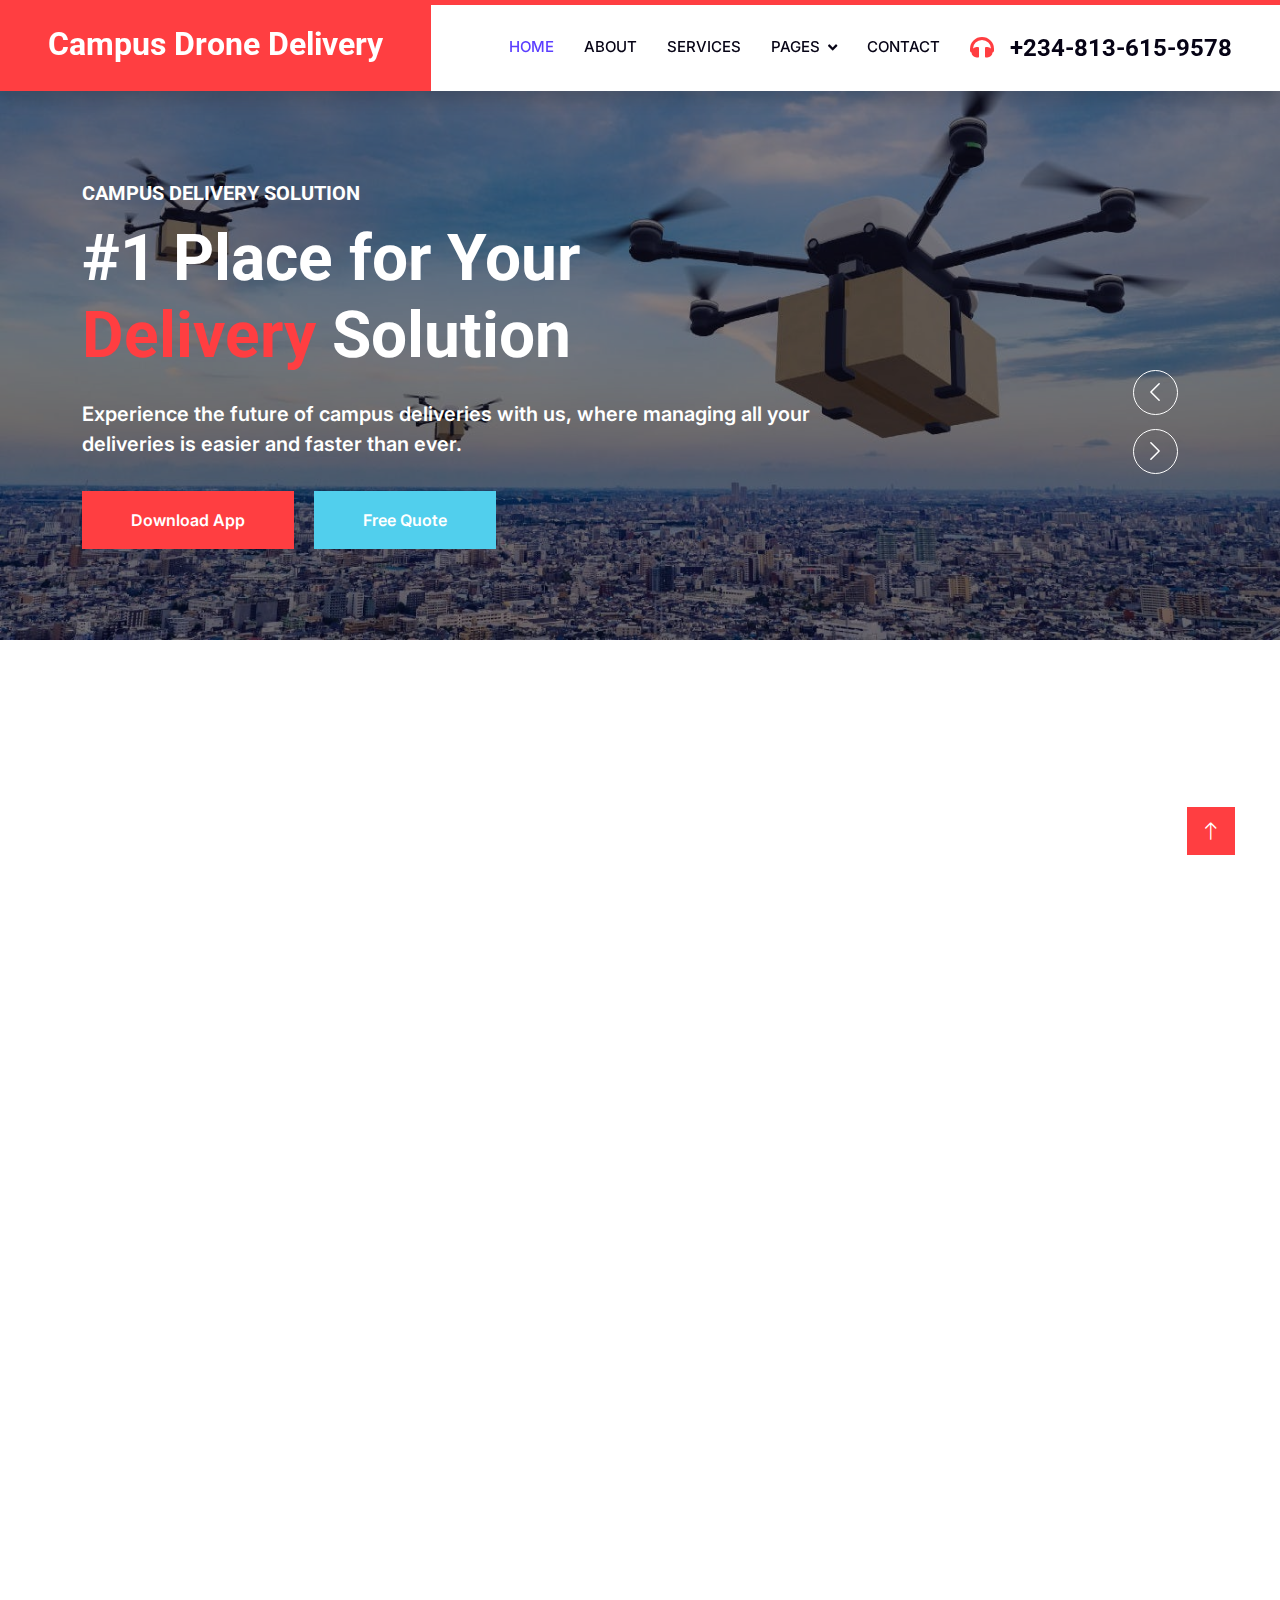
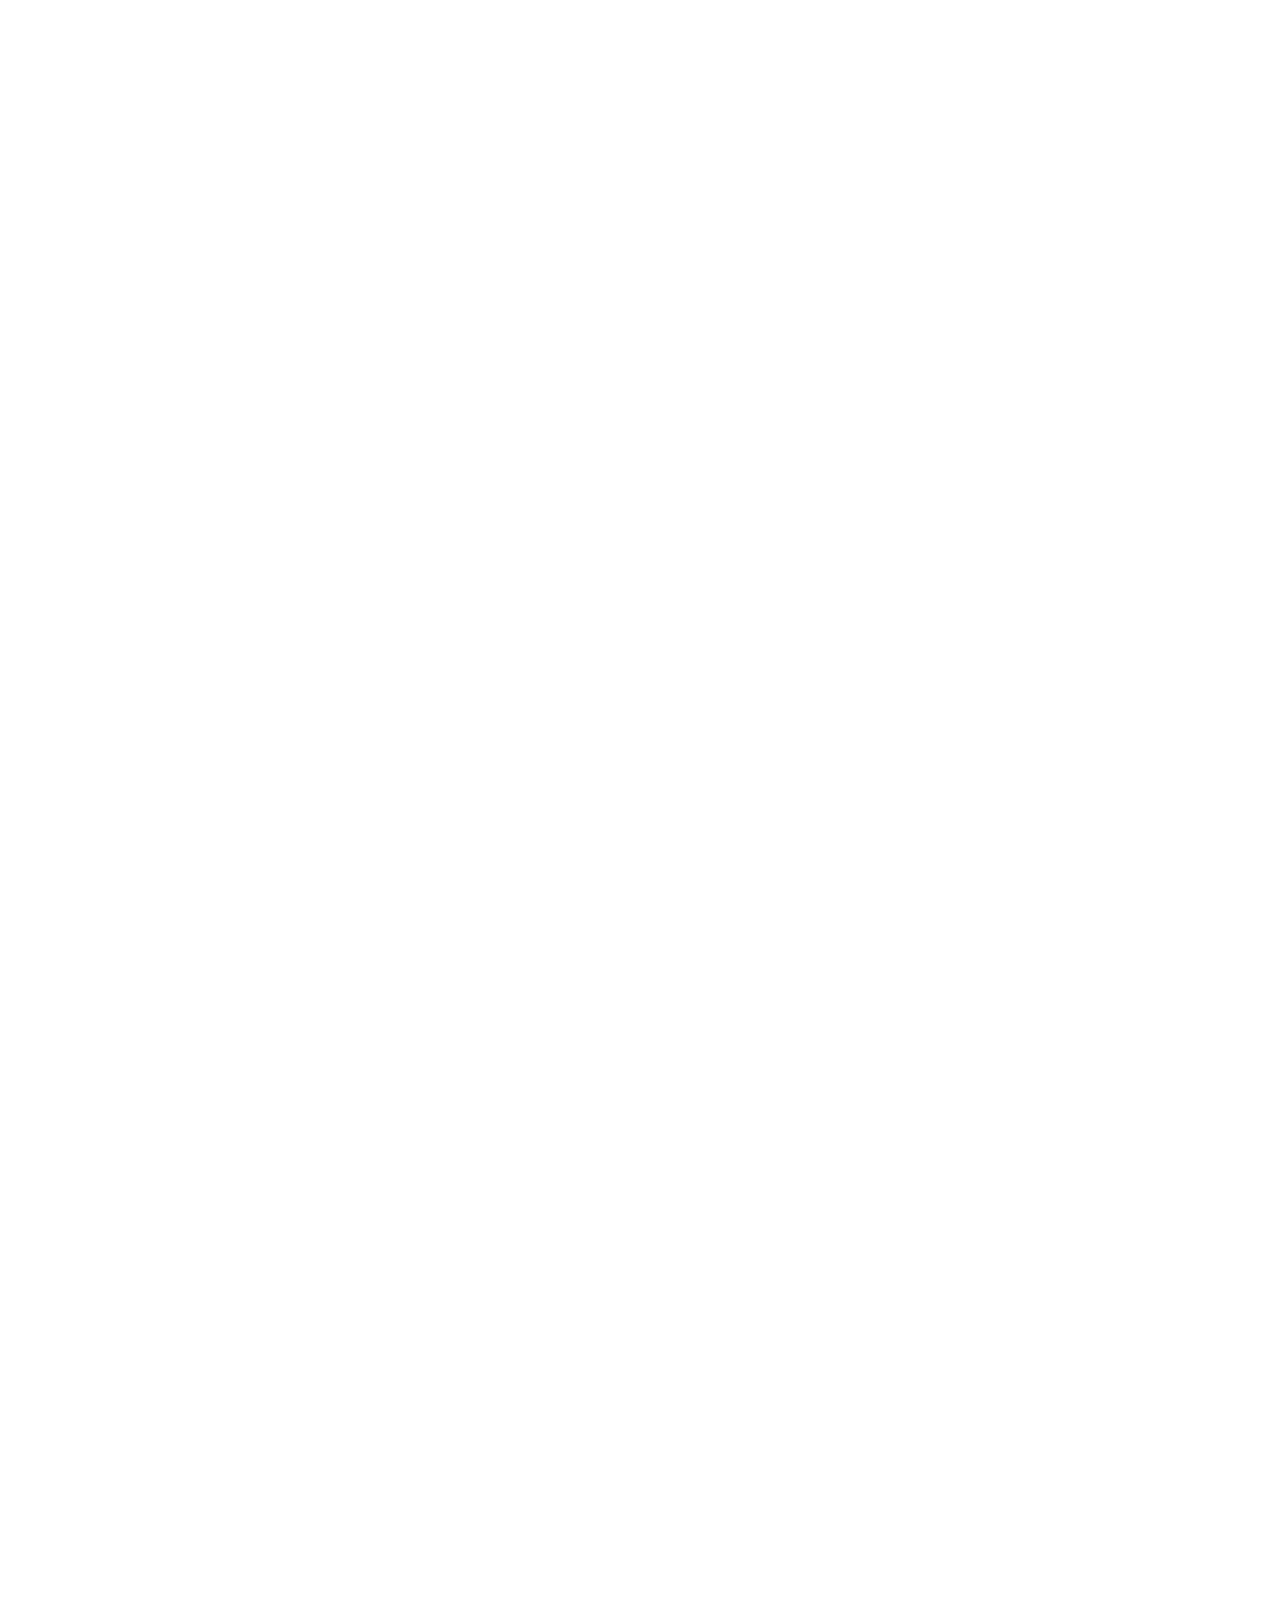
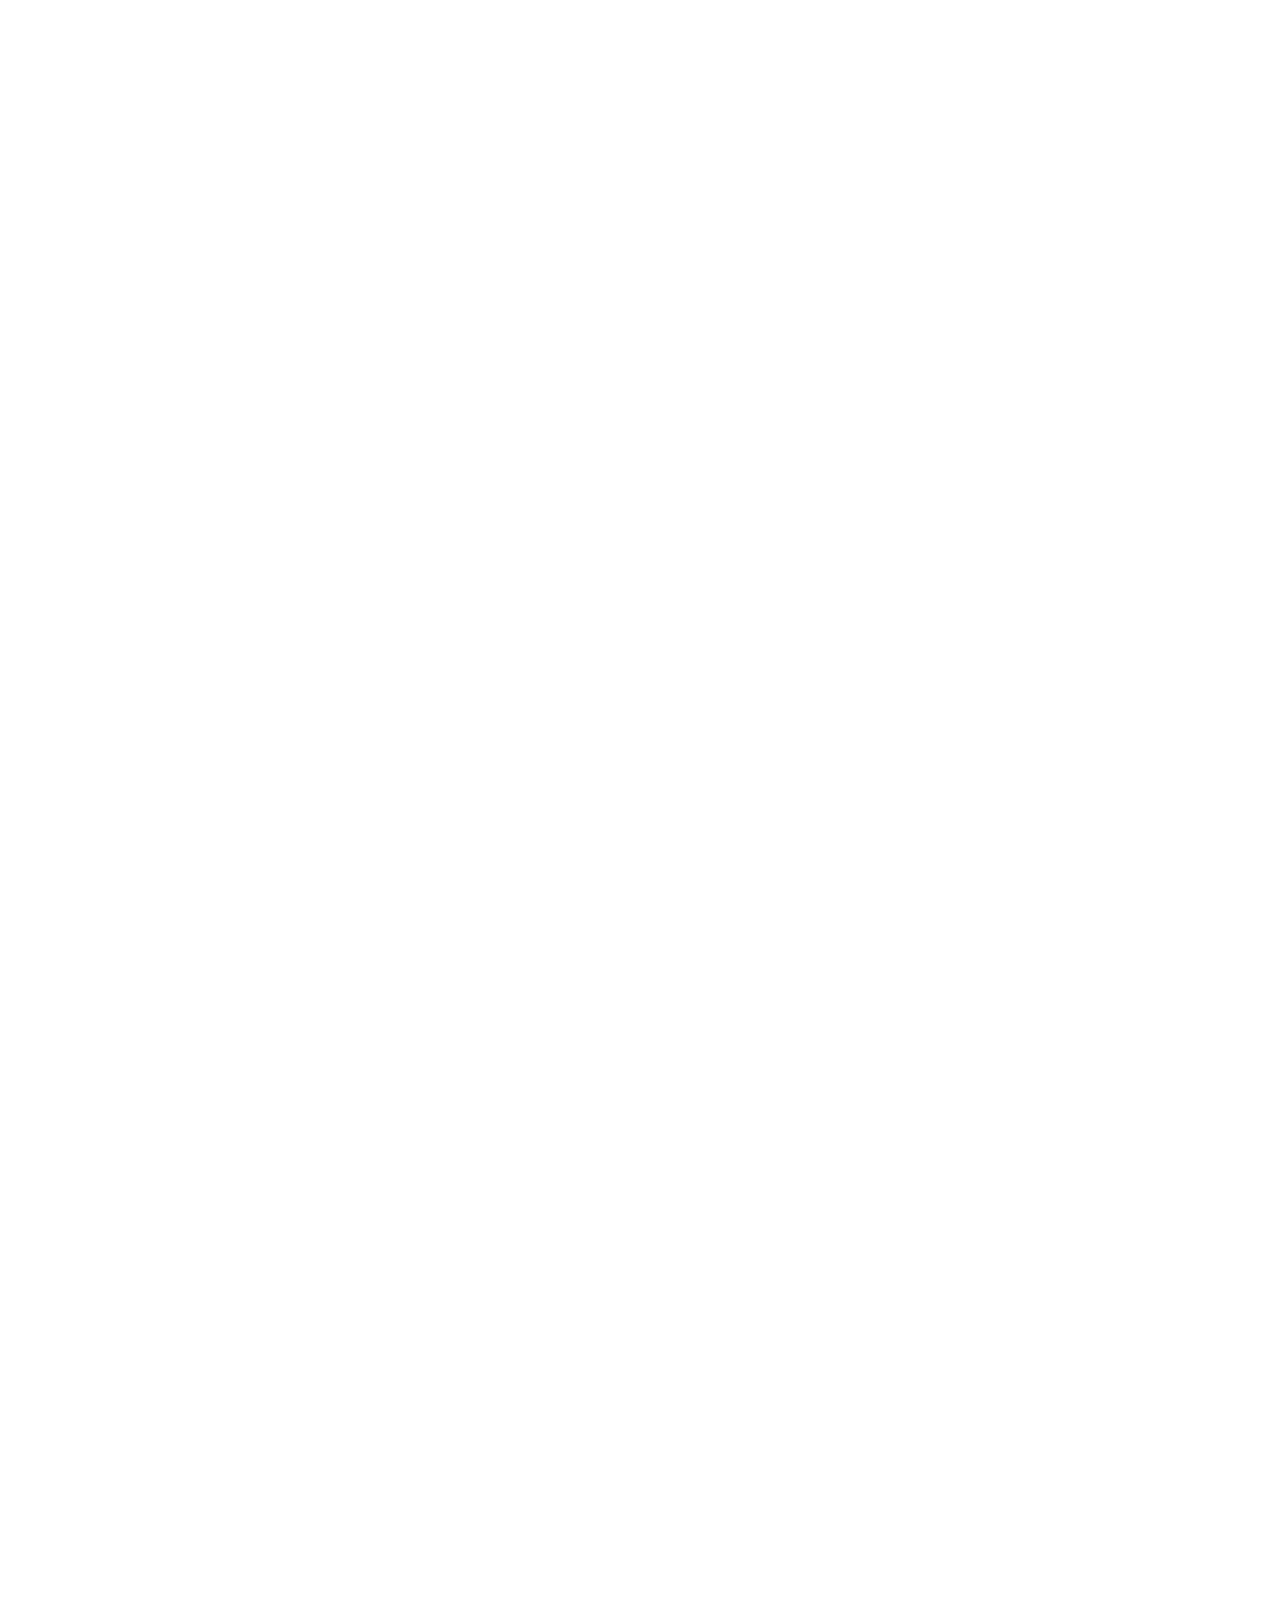
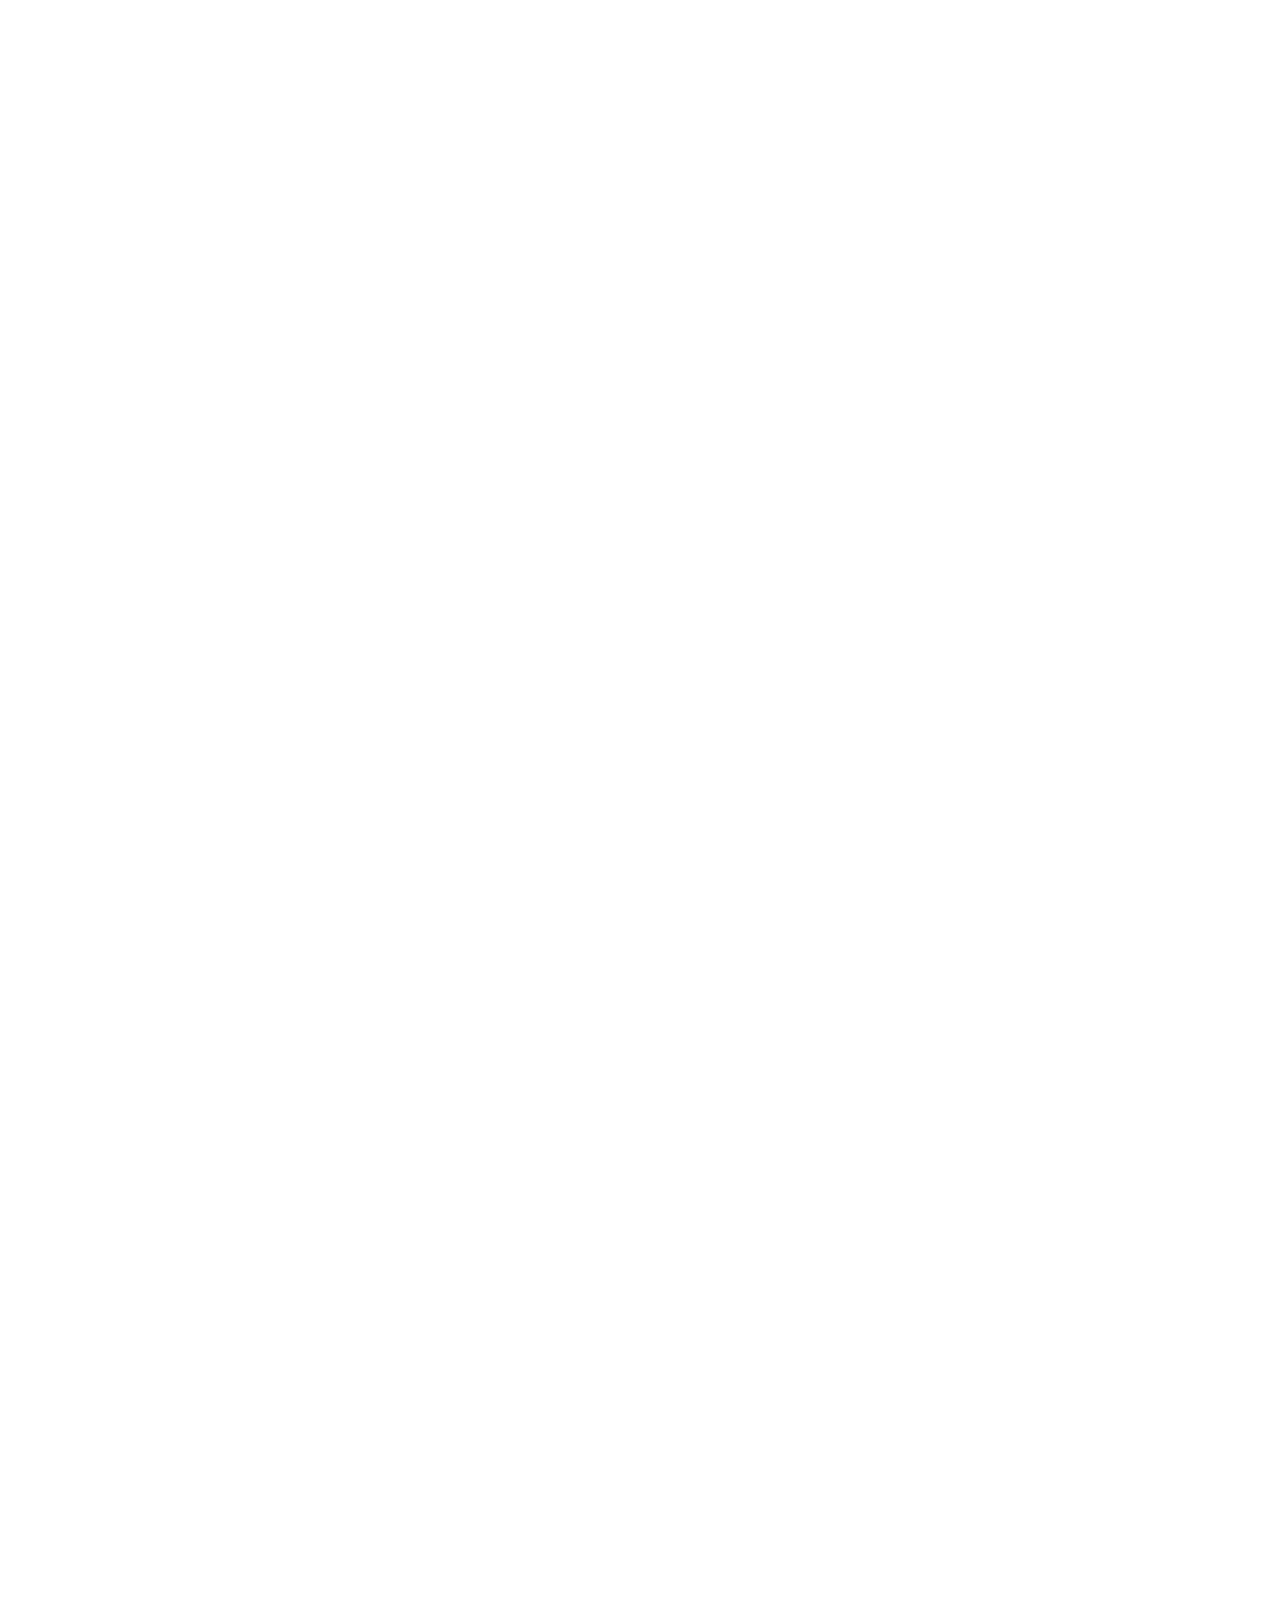
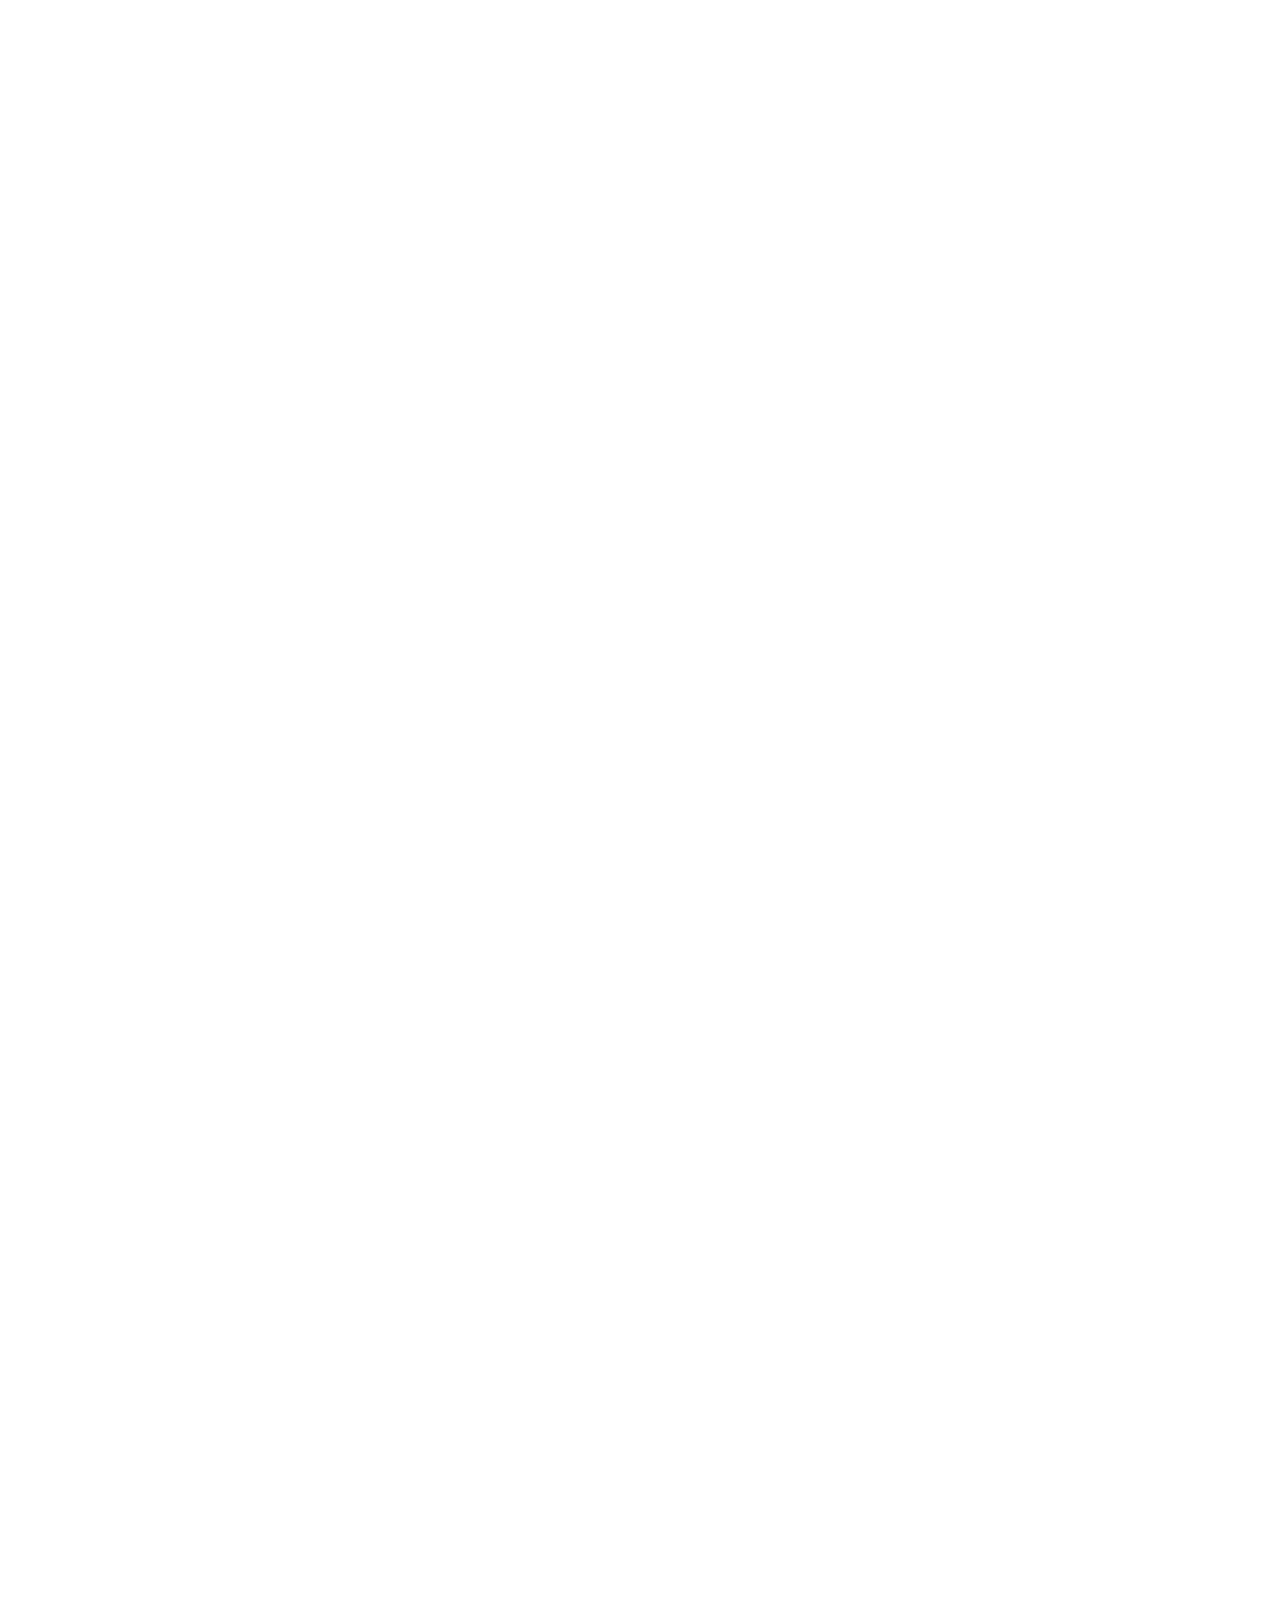
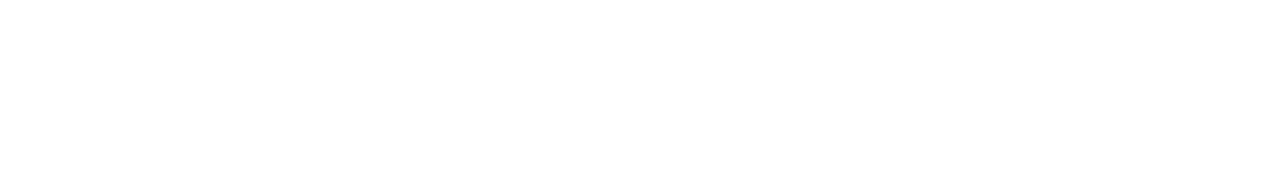
==== index.html @ 539171dc "project" ====
<!DOCTYPE html>
<html lang="en">

<head>
    <meta charset="utf-8">
    <title>DRONE DELIVERY</title>
    <meta content="width=device-width, initial-scale=1.0" name="viewport">
    <meta content="" name="keywords">
    <meta content="" name="description">

    <!-- Favicon -->
    <link href="img/Drone delivery pic.jpg" rel="icon">

    <!-- Google Web Fonts -->
    <link rel="preconnect" href="https://fonts.googleapis.com">
    <link rel="preconnect" href="https://fonts.gstatic.com" crossorigin>
    <link href="https://fonts.googleapis.com/css2?family=Inter:wght@400;600&family=Roboto:wght@500;700&display=swap" rel="stylesheet">

    <!-- Icon Font Stylesheet -->
    <link href="https://cdnjs.cloudflare.com/ajax/libs/font-awesome/5.10.0/css/all.min.css" rel="stylesheet">
    <link href="https://cdn.jsdelivr.net/npm/bootstrap-icons@1.4.1/font/bootstrap-icons.css" rel="stylesheet">
    <link rel="stylesheet" type="text/css" href="./icofont0/icofont/icofont.min.css">


    <!-- Libraries Stylesheet -->
    <link href="lib/animate/animate.min.css" rel="stylesheet">
    <link href="lib/owlcarousel/assets/owl.carousel.min.css" rel="stylesheet">

    <!-- Customized Bootstrap Stylesheet -->
    <link href="css/bootstrap.min.css" rel="stylesheet">

    <!-- Template Stylesheet -->
    <link href="css/style.css" rel="stylesheet">
</head>

<body>
    <!-- Spinner Start -->
    <div id="spinner" class="show bg-white position-fixed translate-middle w-100 vh-100 top-50 start-50 d-flex align-items-center justify-content-center">
        <div class="spinner-grow text-primary" style="width: 3rem; height: 3rem;" role="status">
            <span class="sr-only">Loading...</span>
        </div>
    </div>
    <!-- Spinner End -->


    <!-- Navbar Start -->
    <nav class="navbar navbar-expand-lg bg-white navbar-light shadow border-top border-5 border-primary sticky-top p-0">
        <a href="index.html" class="navbar-brand bg-primary d-flex align-items-center px-4 px-lg-5">
            <h2 class="mb-2 text-white">Campus Drone Delivery</h2>
        </a>
        <button type="button" class="navbar-toggler me-4" data-bs-toggle="collapse" data-bs-target="#navbarCollapse">
            <span class="navbar-toggler-icon"></span>
        </button>
        <div class="collapse navbar-collapse" id="navbarCollapse">
            <div class="navbar-nav ms-auto p-4 p-lg-0">
                <a href="index.html" class="nav-item nav-link active">Home</a>
                <a href="about.html" class="nav-item nav-link">About</a>
                <a href="service.html" class="nav-item nav-link">Services</a>
                <div class="nav-item dropdown">
                    <a href="#" class="nav-link dropdown-toggle" data-bs-toggle="dropdown">Pages</a>
                    <div class="dropdown-menu fade-up m-0">
                        <a href="price.html" class="dropdown-item">Pricing Plan</a>
                        <a href="feature.html" class="dropdown-item">Features</a>
                        <a href="subscription.html" class="dropdown-item">Subscribe</a>
                        <a href="team.html" class="dropdown-item">Our Team</a>
                        <a href="testimonial.html" class="dropdown-item">Testimonial</a>
                        <a href="download.html" class="dropdown-item"> Download</a>
                    </div>
                </div>
                <a href="contact.html" class="nav-item nav-link">Contact</a>
            </div>
            <h4 class="m-0 pe-lg-5 d-none d-lg-block"><i class="fa fa-headphones text-primary me-3"></i>+234-813-615-9578</h4>
        </div>
    </nav>
    <!-- Navbar End -->


    <!-- Carousel Start -->
    <div class="container-fluid p-0 pb-5">
        <div class="owl-carousel header-carousel position-relative mb-5">
            <div class="owl-carousel-item position-relative">
                <img class="img-fluid" src="img/drone-BG.jpeg" alt="">
                <div class="position-absolute top-0 start-0 w-100 h-100 d-flex align-items-center" style="background: rgba(6, 3, 21, .5);">
                    <div class="container">
                        <div class="row justify-content-start">
                            <div class="col-10 col-lg-8">
                                <h5 class="text-white text-uppercase mb-3 animated slideInDown">Campus Delivery Solution</h5>
                                <h1 class="display-3 text-white animated slideInDown mb-4">#1 Place for Your <span class="text-primary">Delivery</span> Solution</h1>
                                <p class="fs-5 fw-medium text-white mb-4 pb-2">Experience the future of campus deliveries with us, where managing all your deliveries is easier and faster than ever.</p>
                                <a href="" class="btn btn-primary py-md-3 px-md-5 me-3 animated slideInLeft">Download App</a>
                                <a href="" class="btn btn-secondary py-md-3 px-md-5 animated slideInRight">Free Quote</a>
                            </div>
                        </div>
                    </div>
                </div>
            </div>
            <div class="owl-carousel-item position-relative">
                <img class="img-fluid" src="img/dronee-BG3.png" alt="">
                <div class="position-absolute top-0 start-0 w-100 h-100 d-flex align-items-center" style="background: rgba(6, 3, 21, .5);">
                    <div class="container">
                        <div class="row justify-content-start">
                            <div class="col-10 col-lg-8">
                                <h5 class="text-white text-uppercase mb-3 animated slideInDown">Campus delivery Solution</h5>
                                <h1 class="display-3 text-white animated slideInDown mb-4">#1 Place For Your <span class="text-primary">Delivery</span> Solution</h1>
                                <p class="fs-5 fw-medium text-white mb-4 pb-2">Experience the future of campus deliveries with us, where managing all your deliveries is easier and faster than ever.</p>
                                <a href="" class="btn btn-primary py-md-3 px-md-5 me-3 animated slideInLeft">Download App</a>
                                <a href="" class="btn btn-secondary py-md-3 px-md-5 animated slideInRight">Free Quote</a>
                            </div>
                        </div>
                    </div>
                </div>
            </div>
        </div>
    </div>
    <!-- Carousel End -->


    <!-- About Start -->
    <div class="container-fluid overflow-hidden py-5 px-lg-0">
        <div class="container about py-5 px-lg-0">
            <div class="row g-5 mx-lg-0">
                <div class="col-lg-6 ps-lg-0 wow fadeInLeft" data-wow-delay="0.1s" style="min-height: 400px;">
                    <div class="position-relative h-100">
                        <img class="position-absolute img-fluid w-100 h-100" src="img/Drone delivery.jpg" style="object-fit: cover;" alt="">
                    </div>
                </div>
                <div class="col-lg-6 about-text wow fadeInUp" data-wow-delay="0.3s">
                    <h6 class="text-secondary text-uppercase mb-3">About Us</h6>
                    <h1 class="mb-5">Revolutionizing Campus Deliveries</h1>
                    <p class="mb-5">Welcome to Campus Drone Delivery, where innovation meets convenience! We are a pioneering drone delivery service dedicated to transforming the way students, faculty, and staff receive their packages on campus. Our mission is to provide a fast, reliable, and eco-friendly delivery solution that keeps up with the dynamic pace of campus life.</p>
                    <div class="row g-4 mb-5">
                        <div class="col-sm-6 wow fadeIn" data-wow-delay="0.5s">
                            <i class="fa fa-globe fa-3x text-primary mb-3"></i>
                            <h5>Campus-wide Coverage</h5>
                            <p class="m-0">We ensure comprehensive delivery services across the entire campus. Our fleet of drones is designed to navigate every corner of the university, from dormitories and classrooms to administrative buildings and recreational areas. No matter where you are on campus, you can count on us to deliver your packages quickly and efficiently.</p>
                        </div>
                        <div class="col-sm-6 wow fadeIn" data-wow-delay="0.7s">
                            <i class="fa icofont-rocket text-primary mb-3 fa-3x"></i>
                            <h5>On Time Delivery</h5>
                            <p class="m-0">Punctuality is our priority. We understand the fast-paced nature of campus life, where every minute counts. Our advanced drone technology ensures that your deliveries arrive precisely when you need them, whether it's a textbook for your next class, a snack during a study session, or essential supplies. With our commitment to timely delivery, you can focus on what matters most while we take care of the rest.</p>
                        </div>
                    </div>
                    <a href="" class="btn btn-primary py-3 px-5">Download our App</a>
                </div>
            </div>
        </div>
    </div>
    <!-- About End -->


    <!-- Fact Start -->
    <div class="container-xxl py-5">
        <div class="container py-5">
            <div class="row g-5">
                <div class="col-lg-6 wow fadeInUp" data-wow-delay="0.1s">
                    <h6 class="text-secondary text-uppercase mb-3">Some Facts</h6>
                    <h1 class="mb-5">#1 Place To Manage All Of Your Deliveries</h1>
                    <p class="mb-5">Experience the future of campus deliveries with us, where managing all your deliveries is easier and faster than ever.</p>
                    <div class="d-flex align-items-center">
                        <i class="fa fa-headphones fa-2x flex-shrink-0 bg-primary p-3 text-white"></i>
                        <div class="ps-4">
                            <h6>Call for any query!</h6>
                            <h3 class="text-primary m-0">+234-813-615-9578</h3>
                        </div>
                    </div>
                </div>
                <div class="col-lg-6">
                    <div class="row g-4 align-items-center">
                        <div class="col-sm-6">
                            <div class="bg-primary p-4 mb-4 wow fadeIn" data-wow-delay="0.3s">
                                <i class="fa fa-users fa-2x text-white mb-3"></i>
                                <h2 class="text-white mb-2" data-toggle="counter-up">1234</h2>
                                <p class="text-white mb-0">Happy Clients</p>
                            </div>
                            <div class="bg-secondary p-4 wow fadeIn" data-wow-delay="0.5s">
                                <i class="fa fa-ship fa-2x text-white mb-3"></i>
                                <h2 class="text-white mb-2" data-toggle="counter-up">1234</h2>
                                <p class="text-white mb-0">Deliveries made</p>
                            </div>
                        </div>
                        <div class="col-sm-6">
                            <div class="bg-success p-4 wow fadeIn" data-wow-delay="0.7s">
                                <i class="fa fa-star fa-2x text-white mb-3"></i>
                                <h2 class="text-white mb-2" data-toggle="counter-up">1234</h2>
                                <p class="text-white mb-0">Customer Reviews</p>
                            </div>
                        </div>
                    </div>
                </div>
            </div>
        </div>
    </div>
    <!-- Fact End -->


    <!-- Service Start -->
    <div class="container-xxl py-5" id="services">
        <div class="container py-5">
            <div class="text-center wow fadeInUp" data-wow-delay="0.1s">
                <h6 class="text-secondary text-uppercase">Our Services</h6>
                <h1 class="mb-5">Explore Our Services</h1>
            </div>
            <div class="row g-4">
                <div class="col-md-6 col-lg-4 wow fadeInUp" data-wow-delay="0.3s">
                    <div class="service-item p-4">
                        <div class="overflow-hidden mb-4">
                            <img class="img-fluid" src="img/emegency delivery2.jpg" alt="">
                        </div>
                        <h4 class="mb-3">Emergency Delivery</h4>
                        <p>Need something urgently? Our drones are ready for rapid response to deliver essential items quickly when you need them the most.</p>
                    </div>
                </div>
                <div class="col-md-6 col-lg-4 wow fadeInUp" data-wow-delay="0.5s">
                    <div class="service-item p-4">
                        <div class="overflow-hidden mb-4">
                            <img class="img-fluid" src="img/real-time-tracking.jpg" alt="">
                        </div>
                        <h4 class="mb-3">Real-Time Tracking</h4>
                        <p>Keep an eye on your delivery with our real-time tracking feature. Know exactly where your package is and when it will arrive.</p>
                    </div>
                </div>
                <div class="col-md-6 col-lg-4 wow fadeInUp" data-wow-delay="0.7s">
                    <div class="service-item p-4">
                        <div class="overflow-hidden mb-4">
                            <img class="img-fluid" src="img/eco-friendly-delivery.jpg" alt="">
                        </div>
                        <h4 class="mb-3">Standard Delivery</h4>
                        <p>Perfect for everyday items. Reliable and timely delivery across campus within regular business hours.</p>
                    </div>
                </div>
                <div class="col-md-6 col-lg-4 wow fadeInUp" data-wow-delay="0.3s">
                    <div class="service-item p-4">
                        <div class="overflow-hidden mb-4">
                            <img class="img-fluid" src="img/expressdelivery.jpg" alt="">
                        </div>
                        <h4 class="mb-3">Express Delivery</h4>
                        <p>For those urgent needs. Get your package delivered in the shortest time possible, ideal for time-sensitive items.</p>
                    </div>
                </div>
                <div class="col-md-6 col-lg-4 wow fadeInUp" data-wow-delay="0.5s">
                    <div class="service-item p-4">
                        <div class="overflow-hidden mb-4">
                            <img class="img-fluid" src="img/scheduled delivery.jpg" alt="">
                        </div>
                        <h4 class="mb-3">Scheduled Delivery</h4>
                        <p>Plan ahead and choose a specific date and time for your delivery. Great for coordinating with your busy schedule.</p>
                    </div>
                </div>
            </div>
        </div>
    </div>
    <!-- Service End -->


    <!-- Feature Start -->
    <div class="container-fluid overflow-hidden py-5 px-lg-0">
        <div class="container feature py-5 px-lg-0">
            <div class="row g-5 mx-lg-0">
                <div class="col-lg-6 feature-text wow fadeInUp" data-wow-delay="0.1s">
                    <h6 class="text-secondary text-uppercase mb-3">Our Features</h6>
                    <h1 class="mb-5">Your Trusted Campus Delivery Partner</h1>
                    <div class="d-flex mb-5 wow fadeInUp" data-wow-delay="0.3s">
                        <i class="fa fa-globe text-primary fa-3x flex-shrink-0"></i>
                        <div class="ms-4">
                            <h5>Campus-wide Service</h5>
                            <p class="mb-0">We deliver to every corner of the campus, from dormitories and classrooms to administrative buildings and recreational areas.</p>
                        </div>
                    </div>
                    <div class="d-flex mb-5 wow fadeIn" data-wow-delay="0.5s">
                        <i class="fa icofont-rocket text-primary mb-3 fa-3x"></i>
                        <div class="ms-4">
                            <h5>On Time Delivery</h5>
                            <p class="mb-0">Our drones are designed for speed and precision, ensuring your packages arrive on time, every time.</p>
                        </div>
                    </div>
                    <div class="d-flex mb-0 wow fadeInUp" data-wow-delay="0.7s">
                        <i class="fa fa-headphones text-primary fa-3x flex-shrink-0"></i>
                        <div class="ms-4">
                            <h5>24/7 Telephone Support</h5>
                            <p class="mb-0">Our dedicated support team is available around the clock to assist you with any questions or concerns, ensuring you have a seamless delivery experience at any time of day.</p>
                        </div>
                    </div>
                </div>
                <div class="col-lg-6 pe-lg-0 wow fadeInRight" data-wow-delay="0.1s" style="min-height: 400px;">
                    <div class="position-relative h-100">
                        <img class="position-absolute img-fluid w-100 h-100" src="img/dronedelivery5.webp" style="object-fit: cover;" alt="">
                    </div>
                </div>
            </div>
        </div>
    </div>
    <!-- Feature End -->


    <!-- Pricing Start -->
    <div class="container-xxl py-5">
        <div class="container py-5">
            <div class="text-center wow fadeInUp" data-wow-delay="0.1s">
                <h6 class="text-secondary text-uppercase">Pricing Plan</h6>
                <h1 class="mb-5">Perfect Pricing Plan</h1>
            </div>
            <div class="row g-4">
                <div class="col-md-6 col-lg-4 wow fadeInUp" data-wow-delay="0.3s">
                    <div class="price-item">
                        <div class="border-bottom p-4 mb-4">
                            <h5 class="text-primary mb-1">Basic Plan</h5>
                            <h1 class="display-5 mb-0">
                                <small class="align-top" style="font-size: 22px; line-height: 45px;">#</small>30,000<small
                                    class="align-bottom" style="font-size: 16px; line-height: 40px;">/ Month</small>
                            </h1>
                        </div>
                        <div class="p-4 pt-0">
                            <p><i class="fa fa-check text-success me-3"></i>10 standard deliveries</p>
                            <p><i class="fa fa-check text-success me-3"></i>10% discount on other types</p>
                            <p><i class="fa fa-check text-success me-3"></i>#500 for real-time-tracking</p>
                            <a class="btn-slide mt-2" href=""><i class="fa fa-arrow-right"></i><span >Go To App</span></a>
                        </div>
                    </div>
                </div>
                <div class="col-md-6 col-lg-4 wow fadeInUp" data-wow-delay="0.5s">
                    <div class="price-item">
                        <div class="border-bottom p-4 mb-4">
                            <h5 class="text-primary mb-1">Standard Plan</h5>
                            <h1 class="display-5 mb-0">
                                <small class="align-top" style="font-size: 22px; line-height: 45px;">#</small>50,000<small
                                    class="align-bottom" style="font-size: 16px; line-height: 40px;">/ Month</small>
                            </h1>
                        </div>
                        <div class="p-4 pt-0">
                            <p><i class="fa fa-check text-success me-3"></i>25 standard deliveries</p>
                            <p><i class="fa fa-check text-success me-3"></i>20% discount on other types</p>
                            <p><i class="fa fa-check text-success me-3"></i>Free real-time-tracking</p>
                            <p><i class="fa fa-check text-success me-3"></i>Two free off-hours deliveries</p>
                            <a class="btn-slide mt-2" href=""><i class="fa fa-arrow-right"></i><span >Go To App</span></a>
                        </div>
                    </div>
                </div>
                <div class="col-md-6 col-lg-4 wow fadeInUp" data-wow-delay="0.7s">
                    <div class="price-item">
                        <div class="border-bottom p-4 mb-4">
                            <h5 class="text-primary mb-1">Advanced Plan</h5>
                            <h1 class="display-5 mb-0">
                                <small class="align-top" style="font-size: 22px; line-height: 45px;">#</small>90,000<small
                                    class="align-bottom" style="font-size: 16px; line-height: 40px;">/ Month</small>
                            </h1>
                        </div>
                        <div class="p-4 pt-0">
                            <p><i class="fa fa-check text-success me-3"></i>Unlimited standard deliveries</p>
                            <p><i class="fa fa-check text-success me-3"></i>30% discount</p>
                            <p><i class="fa fa-check text-success me-3"></i>Free real-time-tracking</p>
                            <p><i class="fa fa-check text-success me-3"></i>2 free emergency/express delivery</p>
                            <p><i class="fa fa-check text-success me-3"></i>Five free off-hours deliveries</p>
                            <a class="btn-slide mt-2" href=""><i class="fa fa-arrow-right"></i><span >Go To App</span></a>
                        </div>
                    </div>
                </div>
            </div>
        </div>
    </div>
    <!-- Pricing End -->


    <!-- Subscription Start -->
    <div class="container-xxl py-5">
        <div class="container py-5">
            <div class="row g-5 align-items-center">
                <div class="col-lg-5 wow fadeInUp" data-wow-delay="0.1s">
                    <h6 class="text-secondary text-uppercase mb-3">Sign Up for a Subscription</h6>
                    <h1 class="mb-5">Enjoy Unlimited Campus Deliveries!</h1>
                    <p class="mb-5">Simplify your life with our subscription plans tailored to meet your campus delivery needs. Sign up today and enjoy the benefits of fast, reliable, and eco-friendly drone deliveries.</p>
                    <div class="d-flex align-items-center">
                        <i class="fa fa-headphones fa-2x flex-shrink-0 bg-primary p-3 text-white"></i>
                        <div class="ps-4">
                            <h6>Call for any query!</h6>
                            <h3 class="text-primary m-0">+234-813-615-9578</h3>
                        </div>
                    </div>
                </div>
                <div class="col-lg-7">
                    <div class="bg-light text-center p-5 wow fadeIn" data-wow-delay="0.5s">
                        <form>
                            <div class="row g-3">
                                <div class="col-12 col-sm-6">
                                    <input type="text" class="form-control border-0" placeholder="Your Name" style="height: 55px;">
                                </div>
                                <div class="col-12 col-sm-6">
                                    <input type="email" class="form-control border-0" placeholder="Your Email" style="height: 55px;">
                                </div>
                                <div class="col-12 col-sm-6">
                                    <input type="text" class="form-control border-0" placeholder="Your Mobile" style="height: 55px;">
                                </div>
                                <div class="col-12 col-sm-6">
                                    <select class="form-select border-0" style="height: 55px;">
                                        <option selected>Select Subscription Plan:</option>
                                        <option value="1">Basic</option>
                                        <option value="2">Standard</option>
                                        <option value="3">Premium</option>
                                    </select>
                                </div>
                                <div class="col-12">
                                    <textarea class="form-control border-0" placeholder="[Any special instructions or requests]"></textarea>
                                </div>
                                <div class="col-12">
                                    <button class="btn btn-primary w-100 py-3" type="submit">Submit</button>
                                </div>
                            </div>
                        </form>
                    </div>
                </div>
            </div>
        </div>
    </div>
    <!-- Subscription End -->


    <!-- Team Start -->
    <div class="container-xxl py-5">
        <div class="container py-5">
            <div class="text-center wow fadeInUp" data-wow-delay="0.1s">
                <h6 class="text-secondary text-uppercase">Our Team</h6>
                <h1 class="mb-5">Expert Team Members</h1>
            </div>
            <div class="row g-4">
                <div class="col-lg-3 col-md-6 wow fadeInUp" data-wow-delay="0.3s">
                    <div class="team-item p-4">
                        <div class="overflow-hidden mb-4">
                            <img class="img-fluid" src="img/Team.jpg" alt="">
                        </div>
                        <h5 class="mb-0">Daniel Alayande</h5>
                        <p> Hardware Design and Prototyping</p>
                        <div class="btn-slide mt-1">
                            <i class="fa fa-share"></i>
                            <span>
                                <a href=""><i class="fab fa-facebook-f"></i></a>
                                <a href="https://x.com/alayandedaniel?lang=en"><i class="fab fa-twitter"></i></a>
                                <a href="https://ng.linkedin.com/in/alayande-daniel-6a044417a"><i class="fab fa-linkedin-in"></i></a>
                            </span>
                        </div>
                    </div>
                </div>
                <div class="col-lg-3 col-md-6 wow fadeInUp" data-wow-delay="0.5s">
                    <div class="team-item p-4">
                        <div class="overflow-hidden mb-4">
                            <img class="img-fluid" src="img/Team.jpg" alt="">
                        </div>
                        <h5 class="mb-0">Hassan Ibrahim Hassan</h5>
                        <p>Dev Ops</p>
                        <div class="btn-slide mt-1">
                            <i class="fa fa-share"></i>
                            <span>
                                <a href=""><i class="fab fa-facebook-f"></i></a>
                                <a href="https://x.com/HassanHassan_i"><i class="fab fa-twitter"></i></a>
                                <a href="https://t.co/M3aX230Ncn"><i class="fab fa-linkedin-in"></i></a>
                            </span>
                        </div>
                    </div>
                </div>
                <div class="col-lg-3 col-md-6 wow fadeInUp" data-wow-delay="0.7s">
                    <div class="team-item p-4">
                        <div class="overflow-hidden mb-4">
                            <img class="img-fluid" src="img/Team.jpg" alt="">
                        </div>
                        <h5 class="mb-0">Aisha Ibrahim Abdullahi</h5>
                        <p>Frontend Developer</p>
                        <div class="btn-slide mt-1">
                            <i class="fa fa-share"></i>
                            <span>
                                <a href=""><i class="fab fa-facebook-f"></i></a>
                                <a href="https://x.com/ayshatu_tata"><i class="fab fa-twitter"></i></a>
                                <a href=""><i class="fab fa-linkedin-in"></i></a>
                            </span>
                        </div>
                    </div>
                </div>
                <div class="col-lg-3 col-md-6 wow fadeInUp" data-wow-delay="0.9s">
                    <div class="team-item p-4">
                        <div class="overflow-hidden mb-4">
                            <img class="img-fluid" src="img/Team.jpg" alt="">
                        </div>
                        <h5 class="mb-0">David Simon Zonzon</h5>
                        <p>Backend Developer</p>
                        <div class="btn-slide mt-1">
                            <i class="fa fa-share"></i>
                            <span>
                                <a href=""><i class="fab fa-facebook-f"></i></a>
                                <a href="https://x.com/zonzondavid"><i class="fab fa-twitter"></i></a>
                                <a href="https://www.linkedin.com/in/david-zonzon-323aab102/?originalSubdomain=ng"><i class="fab fa-linkedin-in"></i></a>
                            </span>
                        </div>
                    </div>
                </div>
                <div class="col-lg-3 col-md-6 wow fadeInUp" data-wow-delay="0.3s">
                    <div class="team-item p-4">
                        <div class="overflow-hidden mb-4">
                            <img class="img-fluid" src="img/Team.jpg" alt="">
                        </div>
                        <h5 class="mb-0">Yusuf Abdulhadi</h5>
                        <p>Backend Developer</p>
                        <div class="btn-slide mt-1">
                            <i class="fa fa-share"></i>
                            <span>
                                <a href=""><i class="fab fa-facebook-f"></i></a>
                                <a href=""><i class="fab fa-twitter"></i></a>
                                <a href="https://ng.linkedin.com/in/yusuf-abdulhadi-5375911a1?trk=people-guest_people_search-card"><i class="fab fa-linkedin-in"></i></a>
                            </span>
                        </div>
                    </div>
                </div>
            </div>
        </div>
    </div>
    <!-- Team End -->


    <!-- Testimonial Start -->
    <div class="container-xxl py-5 wow fadeInUp" data-wow-delay="0.1s">
        <div class="container py-5">
            <div class="text-center">
                <h6 class="text-secondary text-uppercase">Testimonial</h6>
                <h1 class="mb-0">Our Clients Say!</h1>
            </div>
            <div class="owl-carousel testimonial-carousel wow fadeInUp" data-wow-delay="0.1s">
                <div class="testimonial-item p-4 my-5">
                    <i class="fa fa-quote-right fa-3x text-light position-absolute top-0 end-0 mt-n3 me-4"></i>
                    <div class="d-flex align-items-end mb-4">
                        <img class="img-fluid flex-shrink-0" src="img/client-1.png" style="width: 80px; height: 80px;">
                        <div class="ms-4">
                            <h5 class="mb-1">-Muhammad Saeed</h5>
                            <p class="m-0">University Student</p>
                        </div>
                    </div>
                    <p class="mb-0">"The Campus Drone Delivery service has truly transformed my daily routine. I can schedule deliveries to coincide with my breaks between classes, ensuring I never miss a package. The real-time tracking feature gives me peace of mind, knowing exactly when my items will arrive. Plus, the subscription plans offer great value, making it an affordable and reliable service for students."</p>
                </div>
                <div class="testimonial-item p-4 my-5">
                    <i class="fa fa-quote-right fa-3x text-light position-absolute top-0 end-0 mt-n3 me-4"></i>
                    <div class="d-flex align-items-end mb-4">
                        <img class="img-fluid flex-shrink-0" src="img/client-2.jpeg" style="width: 80px; height: 80px;">
                        <div class="ms-4">
                            <h5 class="mb-1">-O.A.Ajayi</h5>
                            <p class="m-0">Lecturer</p>
                        </div>
                    </div>
                    <p class="mb-0">"I’ve been using the emergency delivery option for last-minute needs, and it’s been a lifesaver! The speed and efficiency are unmatched. I also appreciate the eco-friendly packaging option, which aligns with our campus sustainability goals. Highly recommend to anyone on campus!"</p>
                </div>
                <div class="testimonial-item p-4 my-5">
                    <i class="fa fa-quote-right fa-3x text-light position-absolute top-0 end-0 mt-n3 me-4"></i>
                    <div class="d-flex align-items-end mb-4">
                        <img class="img-fluid flex-shrink-0" src="img/client-4.png" style="width: 80px; height: 80px;">
                        <div class="ms-4">
                            <h5 class="mb-1">-precious</h5>
                            <p class="m-0">Student</p>
                        </div>
                    </div>
                    <p class="mb-0">"I was initially skeptical about drone deliveries, but the Campus Drone Delivery service has exceeded my expectations. The scheduled delivery option fits perfectly with my hectic schedule, and the notifications keep me updated every step of the way. Fantastic service!"</p>
                </div>
                <div class="testimonial-item p-4 my-5">
                    <i class="fa fa-quote-right fa-3x text-light position-absolute top-0 end-0 mt-n3 me-4"></i>
                    <div class="d-flex align-items-end mb-4">
                        <img class="img-fluid flex-shrink-0" src="img/client-5.jpeg" style="width: 80px; height: 80px;">
                        <div class="ms-4">
                            <h5 class="mb-1">-Nafiisa Usman</h5>
                            <p class="m-0">Lecturer</p>
                        </div>
                    </div>
                    <p class="mb-0">"Since subscribing to the premium plan, I’ve enjoyed unlimited standard deliveries and significant discounts on other delivery types. The personal account manager and priority customer support have been exceptional. The Campus Drone Delivery service has made my life so much easier."</p>
                </div>
            </div>
        </div>
    </div>
    <!-- Testimonial End -->


    <!-- Footer Start -->
    <div class="container-fluid bg-dark text-light footer pt-5 wow fadeIn" data-wow-delay="0.1s" style="margin-top: 6rem;">
        <div class="container py-5">
            <div class="row g-5">
                <div class="col-lg-3 col-md-6">
                    <h4 class="text-light mb-4">Address</h4>
                    <p class="mb-2"><i class="fa fa-map-marker-alt me-3"></i>Ahmadu Bello University, Zaria</p>
                    <p class="mb-2"><i class="fa fa-phone-alt me-3"></i>+234-813-615-9578</p>
                    <p class="mb-2"><i class="fa fa-envelope me-3"></i>support@campusdronedelivery.com</p>
                    <div class="d-flex pt-2">
                        <a class="btn btn-outline-light btn-social" href=""><i class="fab fa-twitter"></i></a>
                        <a class="btn btn-outline-light btn-social" href=""><i class="fab fa-facebook-f"></i></a>
                        <a class="btn btn-outline-light btn-social" href=""><i class="fab fa-youtube"></i></a>
                        <a class="btn btn-outline-light btn-social" href=""><i class="fab fa-linkedin-in"></i></a>
                    </div>
                </div>
                <div class="col-lg-3 col-md-6">
                    <h4 class="text-light mb-4">Services</h4>
                    <a class="btn btn-link" href="#services">Emergency Delivery</a>
                    <a class="btn btn-link" href="#services">Real-Time-Tracking</a>
                    <a class="btn btn-link" href="#services">Standard Delivery</a>
                    <a class="btn btn-link" href="#services">Express Delivery</a>
                    <a class="btn btn-link" href="#services">Scheduled Delivery</a>
                </div>
                <div class="col-lg-3 col-md-6">
                    <h4 class="text-light mb-4">Quick Links</h4>
                    <a class="btn btn-link" href="about.html">About Us</a>
                    <a class="btn btn-link" href="contact.html">Contact Us</a>
                    <a class="btn btn-link" href="service.html">Our Services</a>
                    <a class="btn btn-link" href="feature.html">Our Features</a>
                    <a class="btn btn-link" href="price.html">Our Prices</a>
                </div>
                <div class="col-lg-3 col-md-6">
                    <h4 class="text-light mb-4">Newsletter</h4>
                    <p>Dolor amet sit justo amet elitr clita ipsum elitr est.</p>
                    <div class="position-relative mx-auto" style="max-width: 400px;">
                        <input class="form-control border-0 w-100 py-3 ps-4 pe-5" type="text" placeholder="Your email">
                        <button type="button" class="btn btn-primary py-2 position-absolute top-0 end-0 mt-2 me-2">SignUp</button>
                    </div>
                </div>
            </div>
        </div>
        <div class="container">
            <div class="copyright">
                <div class="row">
                    <div class="col-md-6 text-center text-md-start mb-3 mb-md-0">
                        &copy; <a class="border-bottom" href="#">2024 Campus Drone Delivery</a>, All Right Reserved.
                    </div>
                    <div class="col-md-6 text-center text-md-end">
                        <!--/*** This template is free as long as you keep the footer author’s credit link/attribution link/backlink. If you'd like to use the template without the footer author’s credit link/attribution link/backlink, you can purchase the Credit Removal License from "https://htmlcodex.com/credit-removal". Thank you for your support. ***/-->
                        Download the <a class="border-bottom" href="https://htmlcodex.com">Campus Drone Delivery App</a>
                    </div>
                </div>
            </div>
        </div>
    </div>
    <!-- Footer End -->


    <!-- Back to Top -->
    <a href="#" class="btn btn-lg btn-primary btn-lg-square rounded-0 back-to-top"><i class="bi bi-arrow-up"></i></a>


    <!-- JavaScript Libraries -->
    <script src="https://code.jquery.com/jquery-3.4.1.min.js"></script>
    <script src="https://cdn.jsdelivr.net/npm/bootstrap@5.0.0/dist/js/bootstrap.bundle.min.js"></script>
    <script src="lib/wow/wow.min.js"></script>
    <script src="lib/easing/easing.min.js"></script>
    <script src="lib/waypoints/waypoints.min.js"></script>
    <script src="lib/counterup/counterup.min.js"></script>
    <script src="lib/owlcarousel/owl.carousel.min.js"></script>

    <!-- Template Javascript -->
    <script src="js/main.js"></script>
</body>

</html>
---- css/style.css ----
/********** Template CSS **********/
:root {
    --primary: #5b3eff;
    --secondary: #51CFED;
    --light: #F8F2F0;
    --dark: #060315;
}

.fw-medium {
    font-weight: 600 !important;
}

.back-to-top {
    position: fixed;
    display: none;
    right: 45px;
    bottom: 45px;
    z-index: 99;
}


/*** Spinner ***/
#spinner {
    opacity: 0;
    visibility: hidden;
    transition: opacity .5s ease-out, visibility 0s linear .5s;
    z-index: 99999;
}

#spinner.show {
    transition: opacity .5s ease-out, visibility 0s linear 0s;
    /*visibility: visible;*/
    opacity: 1;
}


/*** Button ***/
.btn {
    font-weight: 600;
    transition: .5s;
}

.btn.btn-primary,
.btn.btn-secondary {
    color: #FFFFFF;
}

.btn-square {
    width: 38px;
    height: 38px;
}

.btn-sm-square {
    width: 32px;
    height: 32px;
}

.btn-lg-square {
    width: 48px;
    height: 48px;
}

.btn-square,
.btn-sm-square,
.btn-lg-square {
    padding: 0;
    display: flex;
    align-items: center;
    justify-content: center;
    font-weight: normal;
}

.display-1.download-h1{
    font-size: 70px;
}

.mb-4.download-details{
    font-size: 20px;
}

/*** Navbar ***/
.navbar .dropdown-toggle::after {
    border: none;
    content: "\f107";
    font-family: "Font Awesome 5 Free";
    font-weight: 900;
    vertical-align: middle;
    margin-left: 8px;
}

.navbar-light .navbar-nav .nav-link {
    position: relative;
    margin-right: 30px;
    padding: 25px 0;
    color: #FFFFFF;
    font-size: 15px;
    text-transform: uppercase;
    outline: none;
}

.navbar-light .navbar-nav .nav-link:hover,
.navbar-light .navbar-nav .nav-link.active {
    color: var(--primary);
}

@media (max-width: 991.98px) {
    .navbar-light .navbar-nav .nav-link  {
        margin-right: 0;
        padding: 10px 0;
    }

    .navbar-light .navbar-nav {
        border-top: 1px solid #EEEEEE;
    }
}

.navbar-light .navbar-brand,
.navbar-light a.btn {
    height: 86px;
}

.navbar-light .navbar-nav .nav-link {
    color: var(--dark);
    font-weight: 500;
}

.navbar-light.sticky-top {
    top: -100px;
    transition: .5s;
}

@media (min-width: 992px) {
    .navbar-light .navbar-nav .nav-link::before {
        position: absolute;
        content: "";
        width: 0;
        height: 5px;
        top: -6px;
        left: 50%;
        background: #FFFFFF;
        transition: .5s;
    }

    .navbar-light .navbar-nav .nav-link:hover::before,
    .navbar-light .navbar-nav .nav-link.active::before {
        width: 100%;
        left: 0;
    }

    .navbar-light .navbar-nav .nav-link.nav-contact::before {
        display: none;
    }

    .navbar .nav-item .dropdown-menu {
        display: block;
        border: none;
        margin-top: 0;
        top: 150%;
        opacity: 0;
        visibility: hidden;
        transition: .5s;
    }

    .navbar .nav-item:hover .dropdown-menu {
        top: 100%;
        visibility: visible;
        transition: .5s;
        opacity: 1;
    }
}


/*** Header ***/
@media (max-width: 768px) {
    .header-carousel .owl-carousel-item {
        position: relative;
        min-height: 500px;
    }
    
    .header-carousel .owl-carousel-item img {
        position: absolute;
        width: 100%;
        height: 100%;
        object-fit: cover;
    }

    .header-carousel .owl-carousel-item h5,
    .header-carousel .owl-carousel-item p {
        font-size: 14px !important;
        font-weight: 400 !important;
    }

    .header-carousel .owl-carousel-item h1 {
        font-size: 30px;
        font-weight: 600;
    }
}

.header-carousel .owl-nav {
    position: absolute;
    top: 50%;
    right: 8%;
    transform: translateY(-50%);
    display: flex;
    flex-direction: column;
}

.header-carousel .owl-nav .owl-prev,
.header-carousel .owl-nav .owl-next {
    margin: 7px 0;
    width: 45px;
    height: 45px;
    display: flex;
    align-items: center;
    justify-content: center;
    color: #FFFFFF;
    background: transparent;
    border: 1px solid #FFFFFF;
    border-radius: 45px;
    font-size: 22px;
    transition: .5s;
}

.header-carousel .owl-nav .owl-prev:hover,
.header-carousel .owl-nav .owl-next:hover {
    background: var(--primary);
    border-color: var(--primary);
}

.page-header {
    background: linear-gradient(rgba(6, 3, 21, .5), rgba(6, 3, 21, .5)), url(../img/drone-BG.jpeg) center center no-repeat;
    background-size: cover;
}

.breadcrumb-item + .breadcrumb-item::before {
    color: var(--light);
}


/*** About ***/
@media (min-width: 992px) {
    .container.about {
        max-width: 100% !important;
    }

    .about-text  {
        padding-right: calc(((100% - 960px) / 2) + .75rem);
    }
}

@media (min-width: 1200px) {
    .about-text  {
        padding-right: calc(((100% - 1140px) / 2) + .75rem);
    }
}

@media (min-width: 1400px) {
    .about-text  {
        padding-right: calc(((100% - 1320px) / 2) + .75rem);
    }
}


/*** Feature ***/
@media (min-width: 992px) {
    .container.feature {
        max-width: 100% !important;
    }

    .feature-text  {
        padding-left: calc(((100% - 960px) / 2) + .75rem);
    }
}

@media (min-width: 1200px) {
    .feature-text  {
        padding-left: calc(((100% - 1140px) / 2) + .75rem);
    }
}

@media (min-width: 1400px) {
    .feature-text  {
        padding-left: calc(((100% - 1320px) / 2) + .75rem);
    }
}


/*** Service, Price & Team ***/
.service-item,
.price-item,
.team-item {
    box-shadow: 0 0 45px rgba(0, 0, 0, .07);
    height: 100%;
}

.service-item img,
.team-item img {
    transition: .5s;
}

.service-item:hover img,
.team-item:hover img {
    transform: scale(1.1);
}

.service-item a.btn-slide,
.price-item a.btn-slide,
.team-item div.btn-slide {
    position: relative;
    display: inline-block;
    overflow: hidden;
    font-size: 0;
}

.service-item a.btn-slide i,
.service-item a.btn-slide span,
.price-item a.btn-slide i,
.price-item a.btn-slide span,
.team-item div.btn-slide i,
.team-item div.btn-slide span {
    position: relative;
    height: 40px;
    padding: 0 15px;
    display: inline-flex;
    align-items: center;
    font-size: 16px;
    color: #FFFFFF;
    background: var(--primary);
    border-radius: 0 35px 35px 0;
    transition: .5s;
    z-index: 2;
}

.team-item div.btn-slide span a i {
    padding: 0 10px;
}

.team-item div.btn-slide span a:hover i {
    background: var(--secondary);
}

.service-item a.btn-slide span,
.price-item a.btn-slide span,
.team-item div.btn-slide span {
    padding-left: 0;
    left: -100%;
    z-index: 1;
}

.service-item:hover a.btn-slide i,
.price-item:hover a.btn-slide i,
.team-item:hover div.btn-slide i {
    border-radius: 0;
}

.service-item:hover a.btn-slide span,
.price-item:hover a.btn-slide span,
.team-item:hover div.btn-slide span {
    left: 0;
}

.service-item a.btn-slide:hover i,
.service-item a.btn-slide:hover span,
.price-item a.btn-slide:hover i,
.price-item a.btn-slide:hover span {
    background: var(--secondary);
}


/*** Testimonial ***/
.testimonial-carousel .owl-item .testimonial-item {
    position: relative;
    transition: .5s;
}

.testimonial-carousel .owl-item.center .testimonial-item {
    box-shadow: 0 0 45px rgba(0, 0, 0, .08);
    animation: pulse 1s ease-out .5s;
}

.testimonial-carousel .owl-dots {
    display: flex;
    align-items: center;
    justify-content: center;
}

.testimonial-carousel .owl-dot {
    position: relative;
    display: inline-block;
    margin: 0 5px;
    width: 15px;
    height: 15px;
    background: var(--primary);
    border: 5px solid var(--light);
    border-radius: 15px;
    transition: .5s;
}

.testimonial-carousel .owl-dot.active {
    background: var(--light);
    border-color: var(--primary);
}


/*** Contact ***/
@media (min-width: 992px) {
    .container.contact-page {
        max-width: 100% !important;
    }

    .contact-page .contact-form  {
        padding-left: calc(((100% - 960px) / 2) + .75rem);
    }
}

@media (min-width: 1200px) {
    .contact-page .contact-form  {
        padding-left: calc(((100% - 1140px) / 2) + .75rem);
    }
}

@media (min-width: 1400px) {
    .contact-page .contact-form  {
        padding-left: calc(((100% - 1320px) / 2) + .75rem);
    }
}


/*** Footer ***/
.footer {
    background: linear-gradient(rgba(6, 3, 21, .5), rgba(6, 3, 21, .5)), url(../img/map.png) center center no-repeat;
    background-size: cover;
}

.footer .btn.btn-social {
    margin-right: 5px;
    width: 35px;
    height: 35px;
    display: flex;
    align-items: center;
    justify-content: center;
    color: var(--light);
    border: 1px solid #FFFFFF;
    border-radius: 35px;
    transition: .3s;
}

.footer .btn.btn-social:hover {
    color: var(--primary);
}

.footer .btn.btn-link {
    display: block;
    margin-bottom: 5px;
    padding: 0;
    text-align: left;
    color: #FFFFFF;
    font-size: 15px;
    font-weight: normal;
    text-transform: capitalize;
    transition: .3s;
}

.footer .btn.btn-link::before {
    position: relative;
    content: "\f105";
    font-family: "Font Awesome 5 Free";
    font-weight: 900;
    margin-right: 10px;
}

.footer .btn.btn-link:hover {
    letter-spacing: 1px;
    box-shadow: none;
}

.footer .copyright {
    padding: 25px 0;
    font-size: 15px;
    border-top: 1px solid rgba(256, 256, 256, .1);
}

.footer .copyright a {
    color: var(--light);
}
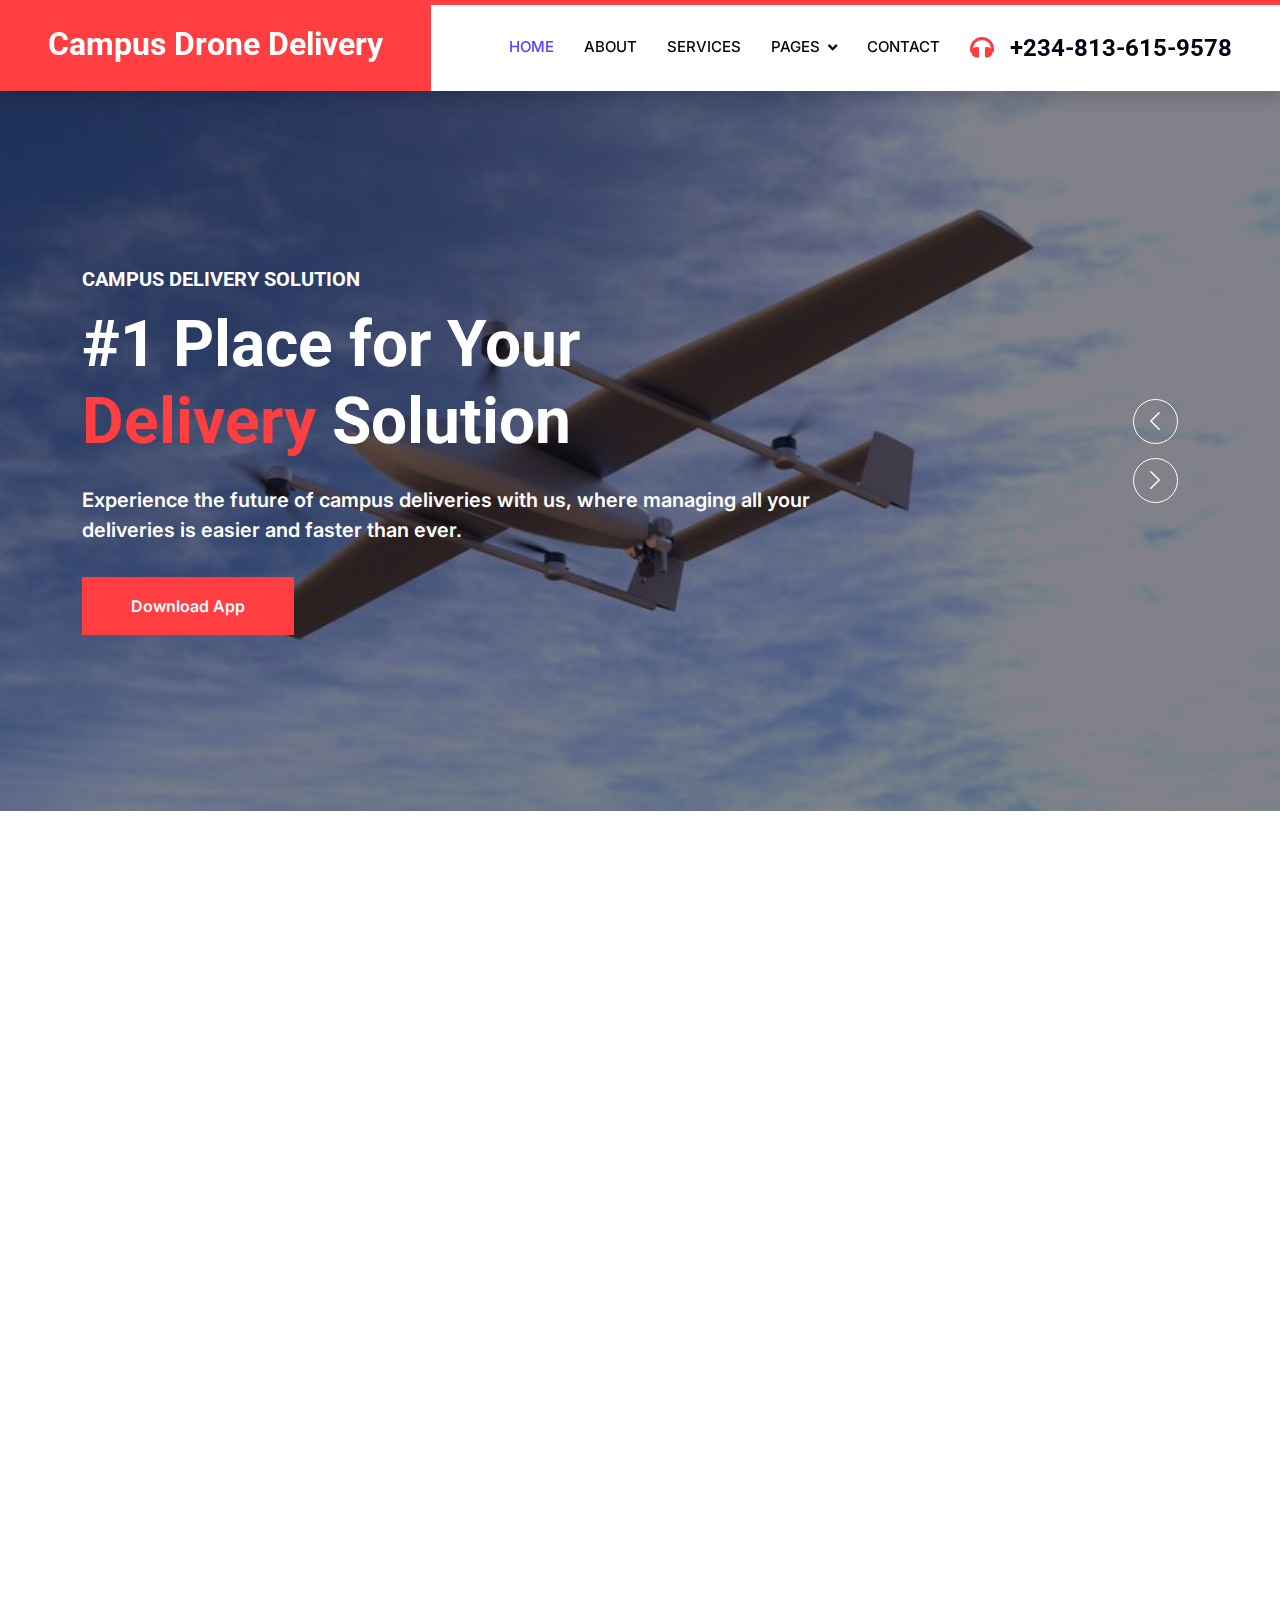
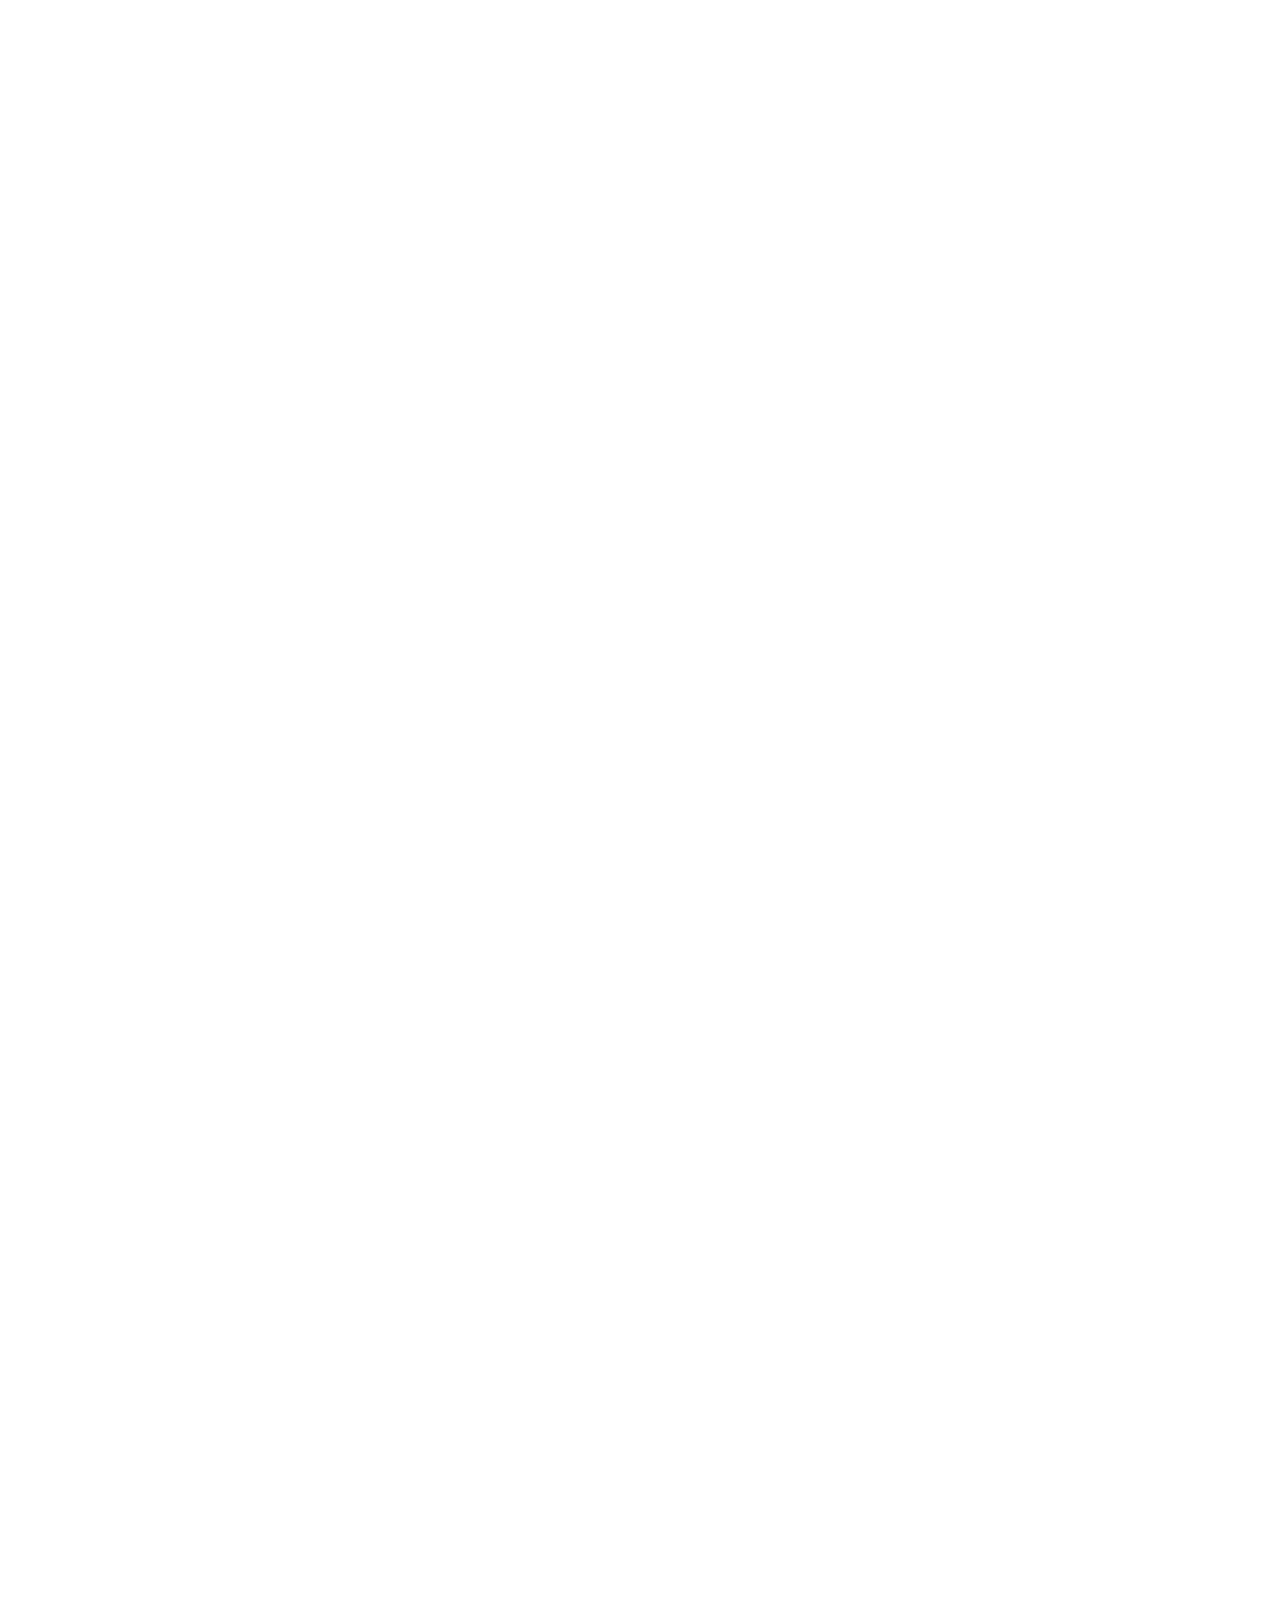
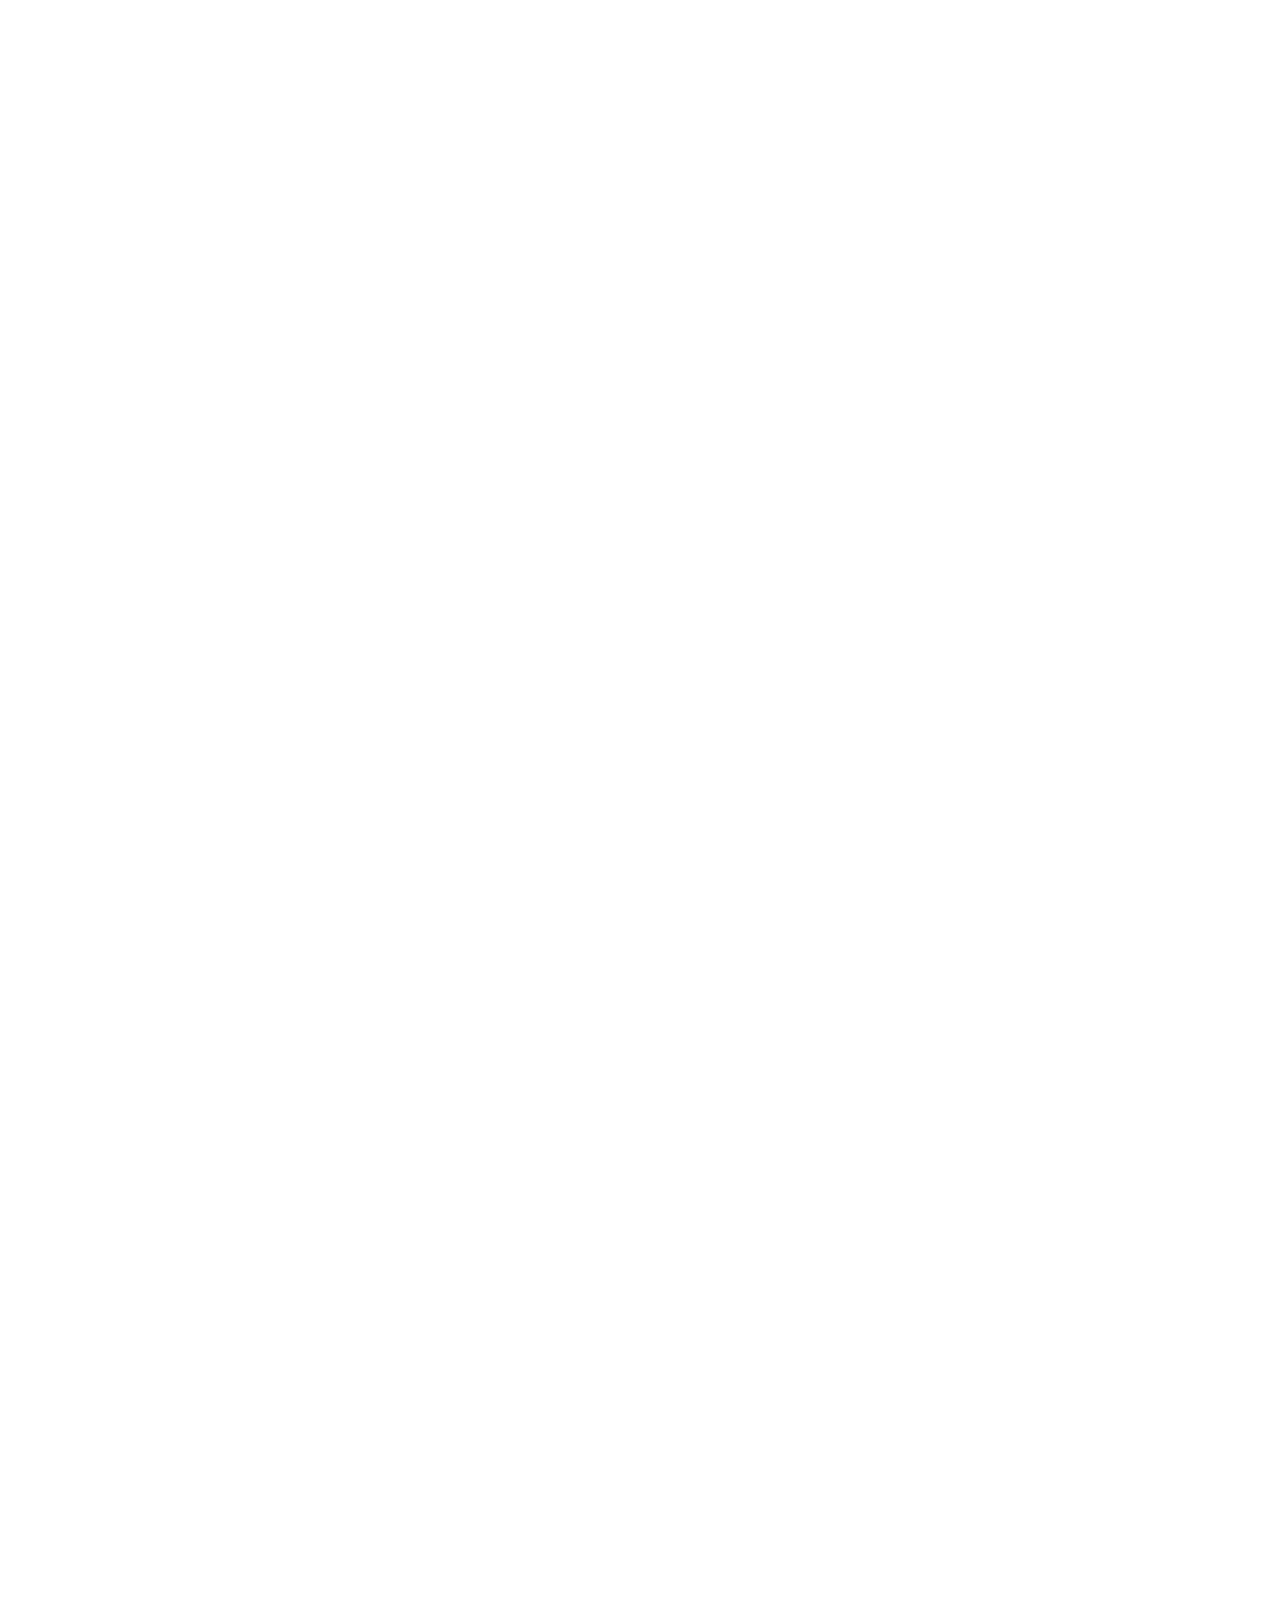
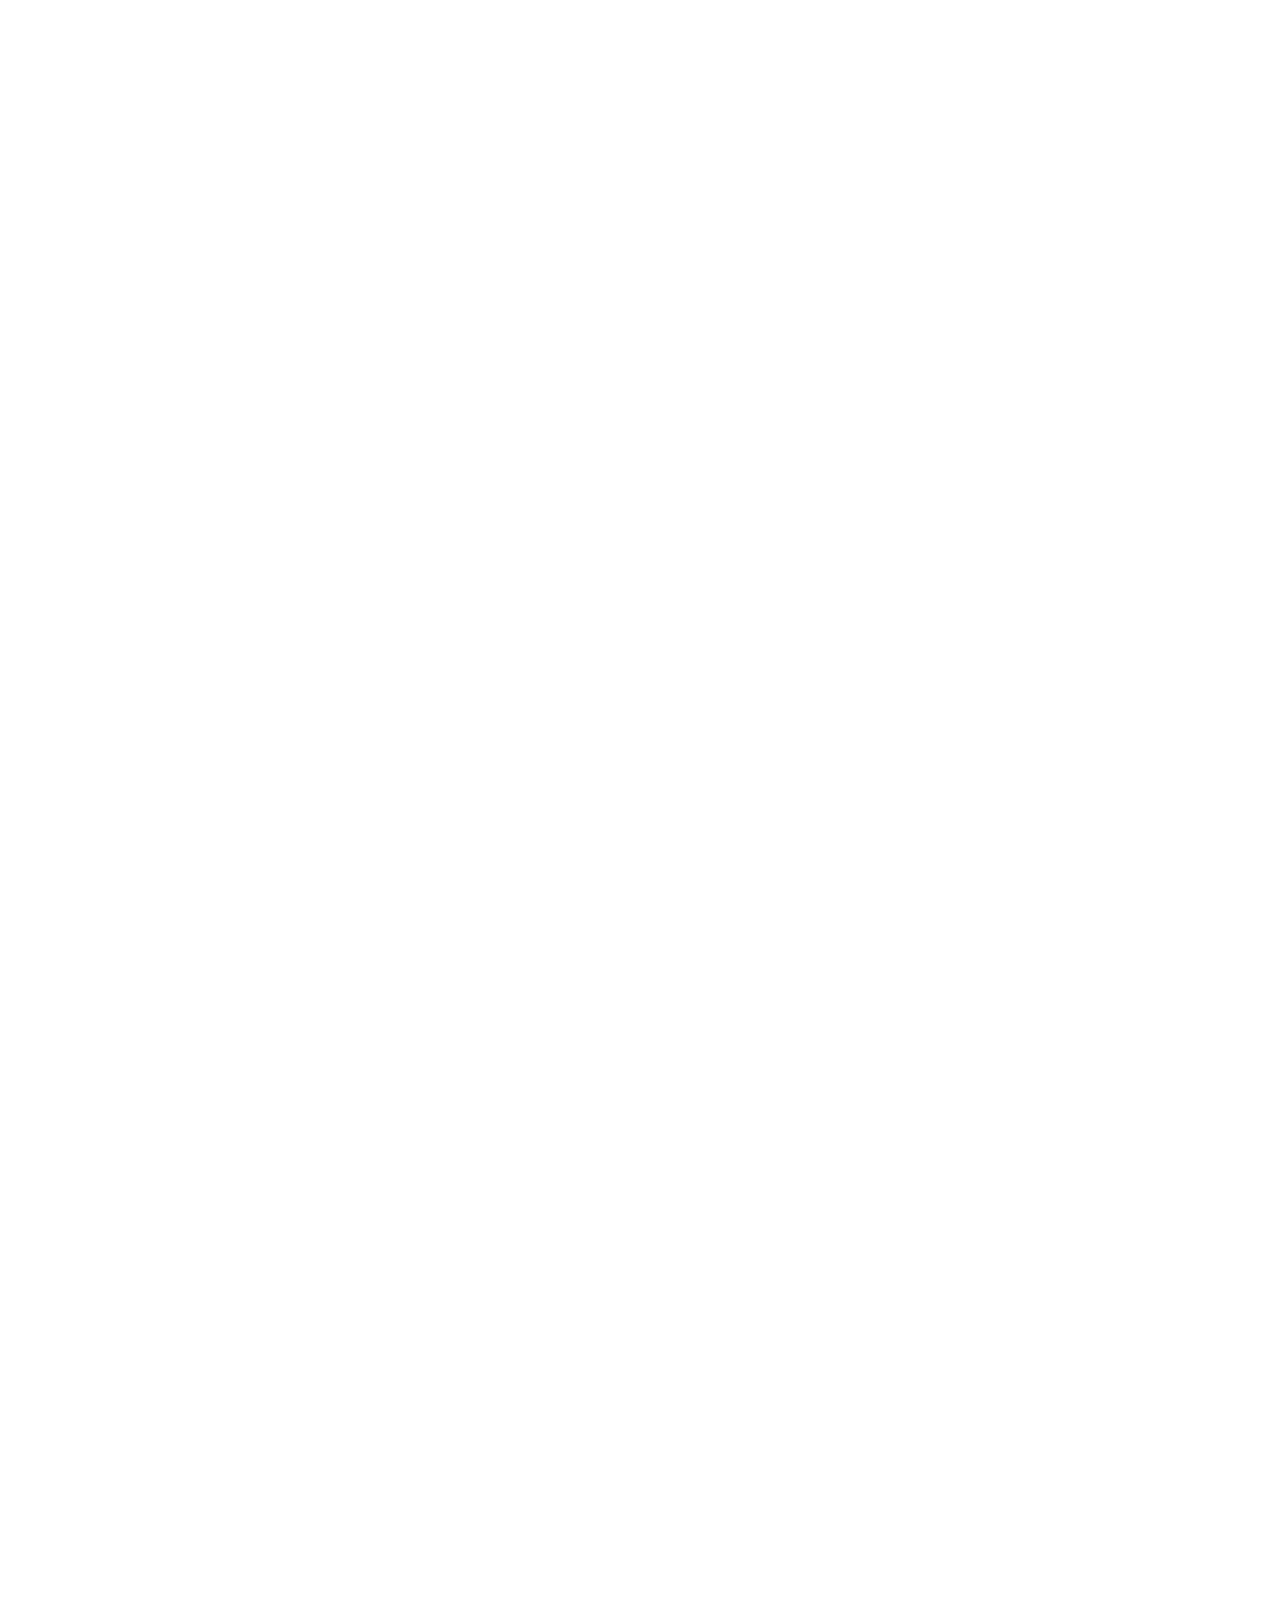
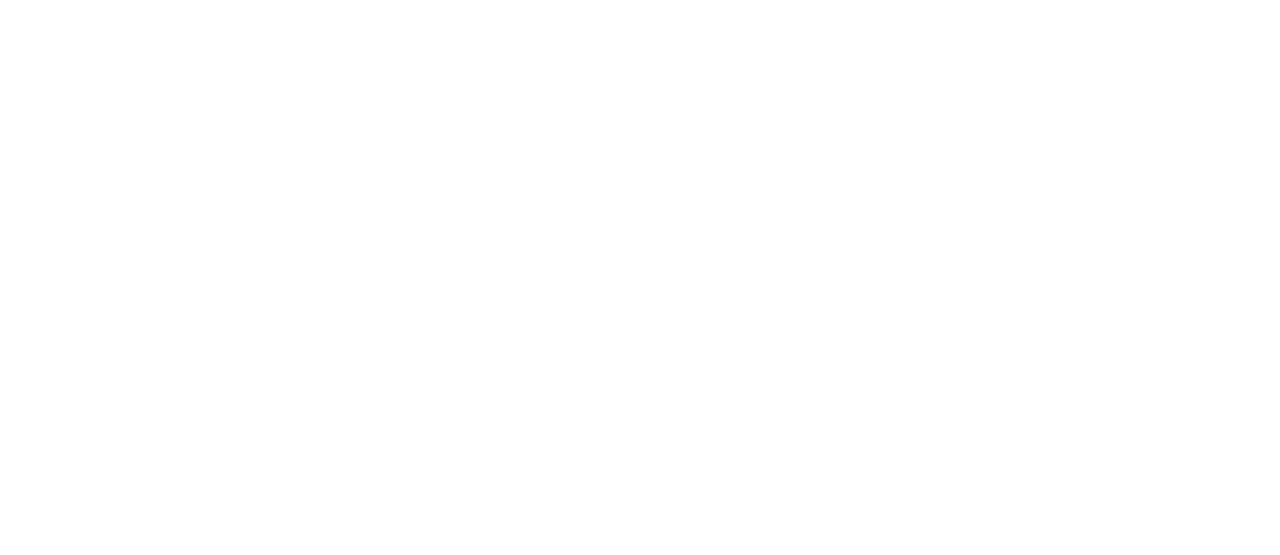
==== commit 696ad437: "feat: add all new changes" ====
--- a/index.html
+++ b/index.html
@@ -59,11 +59,7 @@
                 <div class="nav-item dropdown">
                     <a href="#" class="nav-link dropdown-toggle" data-bs-toggle="dropdown">Pages</a>
                     <div class="dropdown-menu fade-up m-0">
-                        <a href="price.html" class="dropdown-item">Pricing Plan</a>
-                        <a href="feature.html" class="dropdown-item">Features</a>
-                        <a href="subscription.html" class="dropdown-item">Subscribe</a>
                         <a href="team.html" class="dropdown-item">Our Team</a>
-                        <a href="testimonial.html" class="dropdown-item">Testimonial</a>
                         <a href="download.html" class="dropdown-item"> Download</a>
                     </div>
                 </div>
@@ -79,7 +75,7 @@
     <div class="container-fluid p-0 pb-5">
         <div class="owl-carousel header-carousel position-relative mb-5">
             <div class="owl-carousel-item position-relative">
-                <img class="img-fluid" src="img/drone-BG.jpeg" alt="">
+                <img class="img-fluid" src="img/drone_BG.jpg" alt="">
                 <div class="position-absolute top-0 start-0 w-100 h-100 d-flex align-items-center" style="background: rgba(6, 3, 21, .5);">
                     <div class="container">
                         <div class="row justify-content-start">
@@ -88,14 +84,14 @@
                                 <h1 class="display-3 text-white animated slideInDown mb-4">#1 Place for Your <span class="text-primary">Delivery</span> Solution</h1>
                                 <p class="fs-5 fw-medium text-white mb-4 pb-2">Experience the future of campus deliveries with us, where managing all your deliveries is easier and faster than ever.</p>
                                 <a href="" class="btn btn-primary py-md-3 px-md-5 me-3 animated slideInLeft">Download App</a>
-                                <a href="" class="btn btn-secondary py-md-3 px-md-5 animated slideInRight">Free Quote</a>
+
                             </div>
                         </div>
                     </div>
                 </div>
             </div>
             <div class="owl-carousel-item position-relative">
-                <img class="img-fluid" src="img/dronee-BG3.png" alt="">
+                <img class="img-fluid" src="img/drone_BG2.jpg" alt="">
                 <div class="position-absolute top-0 start-0 w-100 h-100 d-flex align-items-center" style="background: rgba(6, 3, 21, .5);">
                     <div class="container">
                         <div class="row justify-content-start">
@@ -104,7 +100,6 @@
                                 <h1 class="display-3 text-white animated slideInDown mb-4">#1 Place For Your <span class="text-primary">Delivery</span> Solution</h1>
                                 <p class="fs-5 fw-medium text-white mb-4 pb-2">Experience the future of campus deliveries with us, where managing all your deliveries is easier and faster than ever.</p>
                                 <a href="" class="btn btn-primary py-md-3 px-md-5 me-3 animated slideInLeft">Download App</a>
-                                <a href="" class="btn btn-secondary py-md-3 px-md-5 animated slideInRight">Free Quote</a>
                             </div>
                         </div>
                     </div>
@@ -204,7 +199,7 @@
                 <div class="col-md-6 col-lg-4 wow fadeInUp" data-wow-delay="0.3s">
                     <div class="service-item p-4">
                         <div class="overflow-hidden mb-4">
-                            <img class="img-fluid" src="img/emegency delivery2.jpg" alt="">
+                            <img class="img-fluid" src="img/emgncy_dlvry.jpg" alt="">
                         </div>
                         <h4 class="mb-3">Emergency Delivery</h4>
                         <p>Need something urgently? Our drones are ready for rapid response to deliver essential items quickly when you need them the most.</p>
@@ -212,8 +207,8 @@
                 </div>
                 <div class="col-md-6 col-lg-4 wow fadeInUp" data-wow-delay="0.5s">
                     <div class="service-item p-4">
-                        <div class="overflow-hidden mb-4">
-                            <img class="img-fluid" src="img/real-time-tracking.jpg" alt="">
+                        <div class="overflow-hidden mb-4" style="min-height: 227px;">
+                            <img class="img-fluid" src="img/real_time_trcking.jpg" alt="">
                         </div>
                         <h4 class="mb-3">Real-Time Tracking</h4>
                         <p>Keep an eye on your delivery with our real-time tracking feature. Know exactly where your package is and when it will arrive.</p>
@@ -222,7 +217,7 @@
                 <div class="col-md-6 col-lg-4 wow fadeInUp" data-wow-delay="0.7s">
                     <div class="service-item p-4">
                         <div class="overflow-hidden mb-4">
-                            <img class="img-fluid" src="img/eco-friendly-delivery.jpg" alt="">
+                            <img class="img-fluid" src="img/stndrd-drne-delivery.jpg" alt="">
                         </div>
                         <h4 class="mb-3">Standard Delivery</h4>
                         <p>Perfect for everyday items. Reliable and timely delivery across campus within regular business hours.</p>
@@ -231,7 +226,7 @@
                 <div class="col-md-6 col-lg-4 wow fadeInUp" data-wow-delay="0.3s">
                     <div class="service-item p-4">
                         <div class="overflow-hidden mb-4">
-                            <img class="img-fluid" src="img/expressdelivery.jpg" alt="">
+                            <img class="img-fluid" src="img/fast-drone-delivery.jpg" alt="">
                         </div>
                         <h4 class="mb-3">Express Delivery</h4>
                         <p>For those urgent needs. Get your package delivered in the shortest time possible, ideal for time-sensitive items.</p>
@@ -240,7 +235,7 @@
                 <div class="col-md-6 col-lg-4 wow fadeInUp" data-wow-delay="0.5s">
                     <div class="service-item p-4">
                         <div class="overflow-hidden mb-4">
-                            <img class="img-fluid" src="img/scheduled delivery.jpg" alt="">
+                            <img class="img-fluid" src="img/sscheduled delivery.jpg" alt="">
                         </div>
                         <h4 class="mb-3">Scheduled Delivery</h4>
                         <p>Plan ahead and choose a specific date and time for your delivery. Great for coordinating with your busy schedule.</p>
@@ -283,134 +278,13 @@
                 </div>
                 <div class="col-lg-6 pe-lg-0 wow fadeInRight" data-wow-delay="0.1s" style="min-height: 400px;">
                     <div class="position-relative h-100">
-                        <img class="position-absolute img-fluid w-100 h-100" src="img/dronedelivery5.webp" style="object-fit: cover;" alt="">
+                        <img class="position-absolute img-fluid w-100 h-100" src="img/drone_delivv.png" style="object-fit: cover;" alt="">
                     </div>
                 </div>
             </div>
         </div>
     </div>
     <!-- Feature End -->
-
-
-    <!-- Pricing Start -->
-    <div class="container-xxl py-5">
-        <div class="container py-5">
-            <div class="text-center wow fadeInUp" data-wow-delay="0.1s">
-                <h6 class="text-secondary text-uppercase">Pricing Plan</h6>
-                <h1 class="mb-5">Perfect Pricing Plan</h1>
-            </div>
-            <div class="row g-4">
-                <div class="col-md-6 col-lg-4 wow fadeInUp" data-wow-delay="0.3s">
-                    <div class="price-item">
-                        <div class="border-bottom p-4 mb-4">
-                            <h5 class="text-primary mb-1">Basic Plan</h5>
-                            <h1 class="display-5 mb-0">
-                                <small class="align-top" style="font-size: 22px; line-height: 45px;">#</small>30,000<small
-                                    class="align-bottom" style="font-size: 16px; line-height: 40px;">/ Month</small>
-                            </h1>
-                        </div>
-                        <div class="p-4 pt-0">
-                            <p><i class="fa fa-check text-success me-3"></i>10 standard deliveries</p>
-                            <p><i class="fa fa-check text-success me-3"></i>10% discount on other types</p>
-                            <p><i class="fa fa-check text-success me-3"></i>#500 for real-time-tracking</p>
-                            <a class="btn-slide mt-2" href=""><i class="fa fa-arrow-right"></i><span >Go To App</span></a>
-                        </div>
-                    </div>
-                </div>
-                <div class="col-md-6 col-lg-4 wow fadeInUp" data-wow-delay="0.5s">
-                    <div class="price-item">
-                        <div class="border-bottom p-4 mb-4">
-                            <h5 class="text-primary mb-1">Standard Plan</h5>
-                            <h1 class="display-5 mb-0">
-                                <small class="align-top" style="font-size: 22px; line-height: 45px;">#</small>50,000<small
-                                    class="align-bottom" style="font-size: 16px; line-height: 40px;">/ Month</small>
-                            </h1>
-                        </div>
-                        <div class="p-4 pt-0">
-                            <p><i class="fa fa-check text-success me-3"></i>25 standard deliveries</p>
-                            <p><i class="fa fa-check text-success me-3"></i>20% discount on other types</p>
-                            <p><i class="fa fa-check text-success me-3"></i>Free real-time-tracking</p>
-                            <p><i class="fa fa-check text-success me-3"></i>Two free off-hours deliveries</p>
-                            <a class="btn-slide mt-2" href=""><i class="fa fa-arrow-right"></i><span >Go To App</span></a>
-                        </div>
-                    </div>
-                </div>
-                <div class="col-md-6 col-lg-4 wow fadeInUp" data-wow-delay="0.7s">
-                    <div class="price-item">
-                        <div class="border-bottom p-4 mb-4">
-                            <h5 class="text-primary mb-1">Advanced Plan</h5>
-                            <h1 class="display-5 mb-0">
-                                <small class="align-top" style="font-size: 22px; line-height: 45px;">#</small>90,000<small
-                                    class="align-bottom" style="font-size: 16px; line-height: 40px;">/ Month</small>
-                            </h1>
-                        </div>
-                        <div class="p-4 pt-0">
-                            <p><i class="fa fa-check text-success me-3"></i>Unlimited standard deliveries</p>
-                            <p><i class="fa fa-check text-success me-3"></i>30% discount</p>
-                            <p><i class="fa fa-check text-success me-3"></i>Free real-time-tracking</p>
-                            <p><i class="fa fa-check text-success me-3"></i>2 free emergency/express delivery</p>
-                            <p><i class="fa fa-check text-success me-3"></i>Five free off-hours deliveries</p>
-                            <a class="btn-slide mt-2" href=""><i class="fa fa-arrow-right"></i><span >Go To App</span></a>
-                        </div>
-                    </div>
-                </div>
-            </div>
-        </div>
-    </div>
-    <!-- Pricing End -->
-
-
-    <!-- Subscription Start -->
-    <div class="container-xxl py-5">
-        <div class="container py-5">
-            <div class="row g-5 align-items-center">
-                <div class="col-lg-5 wow fadeInUp" data-wow-delay="0.1s">
-                    <h6 class="text-secondary text-uppercase mb-3">Sign Up for a Subscription</h6>
-                    <h1 class="mb-5">Enjoy Unlimited Campus Deliveries!</h1>
-                    <p class="mb-5">Simplify your life with our subscription plans tailored to meet your campus delivery needs. Sign up today and enjoy the benefits of fast, reliable, and eco-friendly drone deliveries.</p>
-                    <div class="d-flex align-items-center">
-                        <i class="fa fa-headphones fa-2x flex-shrink-0 bg-primary p-3 text-white"></i>
-                        <div class="ps-4">
-                            <h6>Call for any query!</h6>
-                            <h3 class="text-primary m-0">+234-813-615-9578</h3>
-                        </div>
-                    </div>
-                </div>
-                <div class="col-lg-7">
-                    <div class="bg-light text-center p-5 wow fadeIn" data-wow-delay="0.5s">
-                        <form>
-                            <div class="row g-3">
-                                <div class="col-12 col-sm-6">
-                                    <input type="text" class="form-control border-0" placeholder="Your Name" style="height: 55px;">
-                                </div>
-                                <div class="col-12 col-sm-6">
-                                    <input type="email" class="form-control border-0" placeholder="Your Email" style="height: 55px;">
-                                </div>
-                                <div class="col-12 col-sm-6">
-                                    <input type="text" class="form-control border-0" placeholder="Your Mobile" style="height: 55px;">
-                                </div>
-                                <div class="col-12 col-sm-6">
-                                    <select class="form-select border-0" style="height: 55px;">
-                                        <option selected>Select Subscription Plan:</option>
-                                        <option value="1">Basic</option>
-                                        <option value="2">Standard</option>
-                                        <option value="3">Premium</option>
-                                    </select>
-                                </div>
-                                <div class="col-12">
-                                    <textarea class="form-control border-0" placeholder="[Any special instructions or requests]"></textarea>
-                                </div>
-                                <div class="col-12">
-                                    <button class="btn btn-primary w-100 py-3" type="submit">Submit</button>
-                                </div>
-                            </div>
-                        </form>
-                    </div>
-                </div>
-            </div>
-        </div>
-    </div>
-    <!-- Subscription End -->
 
 
     <!-- Team Start -->
@@ -529,18 +403,18 @@
                             <p class="m-0">University Student</p>
                         </div>
                     </div>
-                    <p class="mb-0">"The Campus Drone Delivery service has truly transformed my daily routine. I can schedule deliveries to coincide with my breaks between classes, ensuring I never miss a package. The real-time tracking feature gives me peace of mind, knowing exactly when my items will arrive. Plus, the subscription plans offer great value, making it an affordable and reliable service for students."</p>
+                    <p class="mb-0">"The Campus Drone Delivery service will truly transform my daily routine. I can schedule deliveries to coincide with my breaks between classes, ensuring I never miss a package. The real-time tracking feature gives me peace of mind, knowing exactly when my items will arrive."</p>
                 </div>
                 <div class="testimonial-item p-4 my-5">
                     <i class="fa fa-quote-right fa-3x text-light position-absolute top-0 end-0 mt-n3 me-4"></i>
                     <div class="d-flex align-items-end mb-4">
                         <img class="img-fluid flex-shrink-0" src="img/client-2.jpeg" style="width: 80px; height: 80px;">
                         <div class="ms-4">
-                            <h5 class="mb-1">-O.A.Ajayi</h5>
+                            <h5 class="mb-1">-O.A. Askira</h5>
                             <p class="m-0">Lecturer</p>
                         </div>
                     </div>
-                    <p class="mb-0">"I’ve been using the emergency delivery option for last-minute needs, and it’s been a lifesaver! The speed and efficiency are unmatched. I also appreciate the eco-friendly packaging option, which aligns with our campus sustainability goals. Highly recommend to anyone on campus!"</p>
+                    <p class="mb-0">"I will be using the emergency delivery option for last-minute needs, and it’ll be a lifesaver! I also appreciate the eco-friendly packaging option, which aligns with our campus sustainability goals. Highly recommend to anyone on campus!"</p>
                 </div>
                 <div class="testimonial-item p-4 my-5">
                     <i class="fa fa-quote-right fa-3x text-light position-absolute top-0 end-0 mt-n3 me-4"></i>
@@ -551,18 +425,18 @@
                             <p class="m-0">Student</p>
                         </div>
                     </div>
-                    <p class="mb-0">"I was initially skeptical about drone deliveries, but the Campus Drone Delivery service has exceeded my expectations. The scheduled delivery option fits perfectly with my hectic schedule, and the notifications keep me updated every step of the way. Fantastic service!"</p>
+                    <p class="mb-0">"I was initially skeptical about drone deliveries, but the Campus Drone Delivery service has exceeded my expectations. The scheduled delivery option fits perfectly with my hectic schedule. Fantastic service!"</p>
                 </div>
                 <div class="testimonial-item p-4 my-5">
                     <i class="fa fa-quote-right fa-3x text-light position-absolute top-0 end-0 mt-n3 me-4"></i>
                     <div class="d-flex align-items-end mb-4">
                         <img class="img-fluid flex-shrink-0" src="img/client-5.jpeg" style="width: 80px; height: 80px;">
                         <div class="ms-4">
-                            <h5 class="mb-1">-Nafiisa Usman</h5>
+                            <h5 class="mb-1">-Khairat Hamza</h5>
                             <p class="m-0">Lecturer</p>
                         </div>
-                    </div>
-                    <p class="mb-0">"Since subscribing to the premium plan, I’ve enjoyed unlimited standard deliveries and significant discounts on other delivery types. The personal account manager and priority customer support have been exceptional. The Campus Drone Delivery service has made my life so much easier."</p>
+                    </div>  
+                    <p class="mb-0">"After witnessing the demo of this innovative technology. I can proudly say that this campus is on track to becoming one of the most renowned and fastest growing campuses in the entrire country."</p>
                 </div>
             </div>
         </div>
@@ -599,16 +473,11 @@
                     <a class="btn btn-link" href="about.html">About Us</a>
                     <a class="btn btn-link" href="contact.html">Contact Us</a>
                     <a class="btn btn-link" href="service.html">Our Services</a>
-                    <a class="btn btn-link" href="feature.html">Our Features</a>
-                    <a class="btn btn-link" href="price.html">Our Prices</a>
                 </div>
                 <div class="col-lg-3 col-md-6">
-                    <h4 class="text-light mb-4">Newsletter</h4>
-                    <p>Dolor amet sit justo amet elitr clita ipsum elitr est.</p>
+                    <h4 class="text-light mb-4">CAMPUS DRONE DELIVERY</h4>
+                    <p>Deliver anything from hot food to medicine in minutes.</p>
                     <div class="position-relative mx-auto" style="max-width: 400px;">
-                        <input class="form-control border-0 w-100 py-3 ps-4 pe-5" type="text" placeholder="Your email">
-                        <button type="button" class="btn btn-primary py-2 position-absolute top-0 end-0 mt-2 me-2">SignUp</button>
-                    </div>
                 </div>
             </div>
         </div>
@@ -619,8 +488,7 @@
                         &copy; <a class="border-bottom" href="#">2024 Campus Drone Delivery</a>, All Right Reserved.
                     </div>
                     <div class="col-md-6 text-center text-md-end">
-                        <!--/*** This template is free as long as you keep the footer author’s credit link/attribution link/backlink. If you'd like to use the template without the footer author’s credit link/attribution link/backlink, you can purchase the Credit Removal License from "https://htmlcodex.com/credit-removal". Thank you for your support. ***/-->
-                        Download the <a class="border-bottom" href="https://htmlcodex.com">Campus Drone Delivery App</a>
+                        Download the <a class="border-bottom" href="download.html">Campus Drone Delivery App</a>
                     </div>
                 </div>
             </div>
--- a/css/style.css
+++ b/css/style.css
@@ -228,7 +228,7 @@
 }
 
 .page-header {
-    background: linear-gradient(rgba(6, 3, 21, .5), rgba(6, 3, 21, .5)), url(../img/drone-BG.jpeg) center center no-repeat;
+    background: linear-gradient(rgba(6, 3, 21, .5), rgba(6, 3, 21, .5)), url(../img/drone_BG.jpg) center center no-repeat;
     background-size: cover;
 }
 
@@ -482,4 +482,5 @@
 
 .footer .copyright a {
     color: var(--light);
-}+}
+
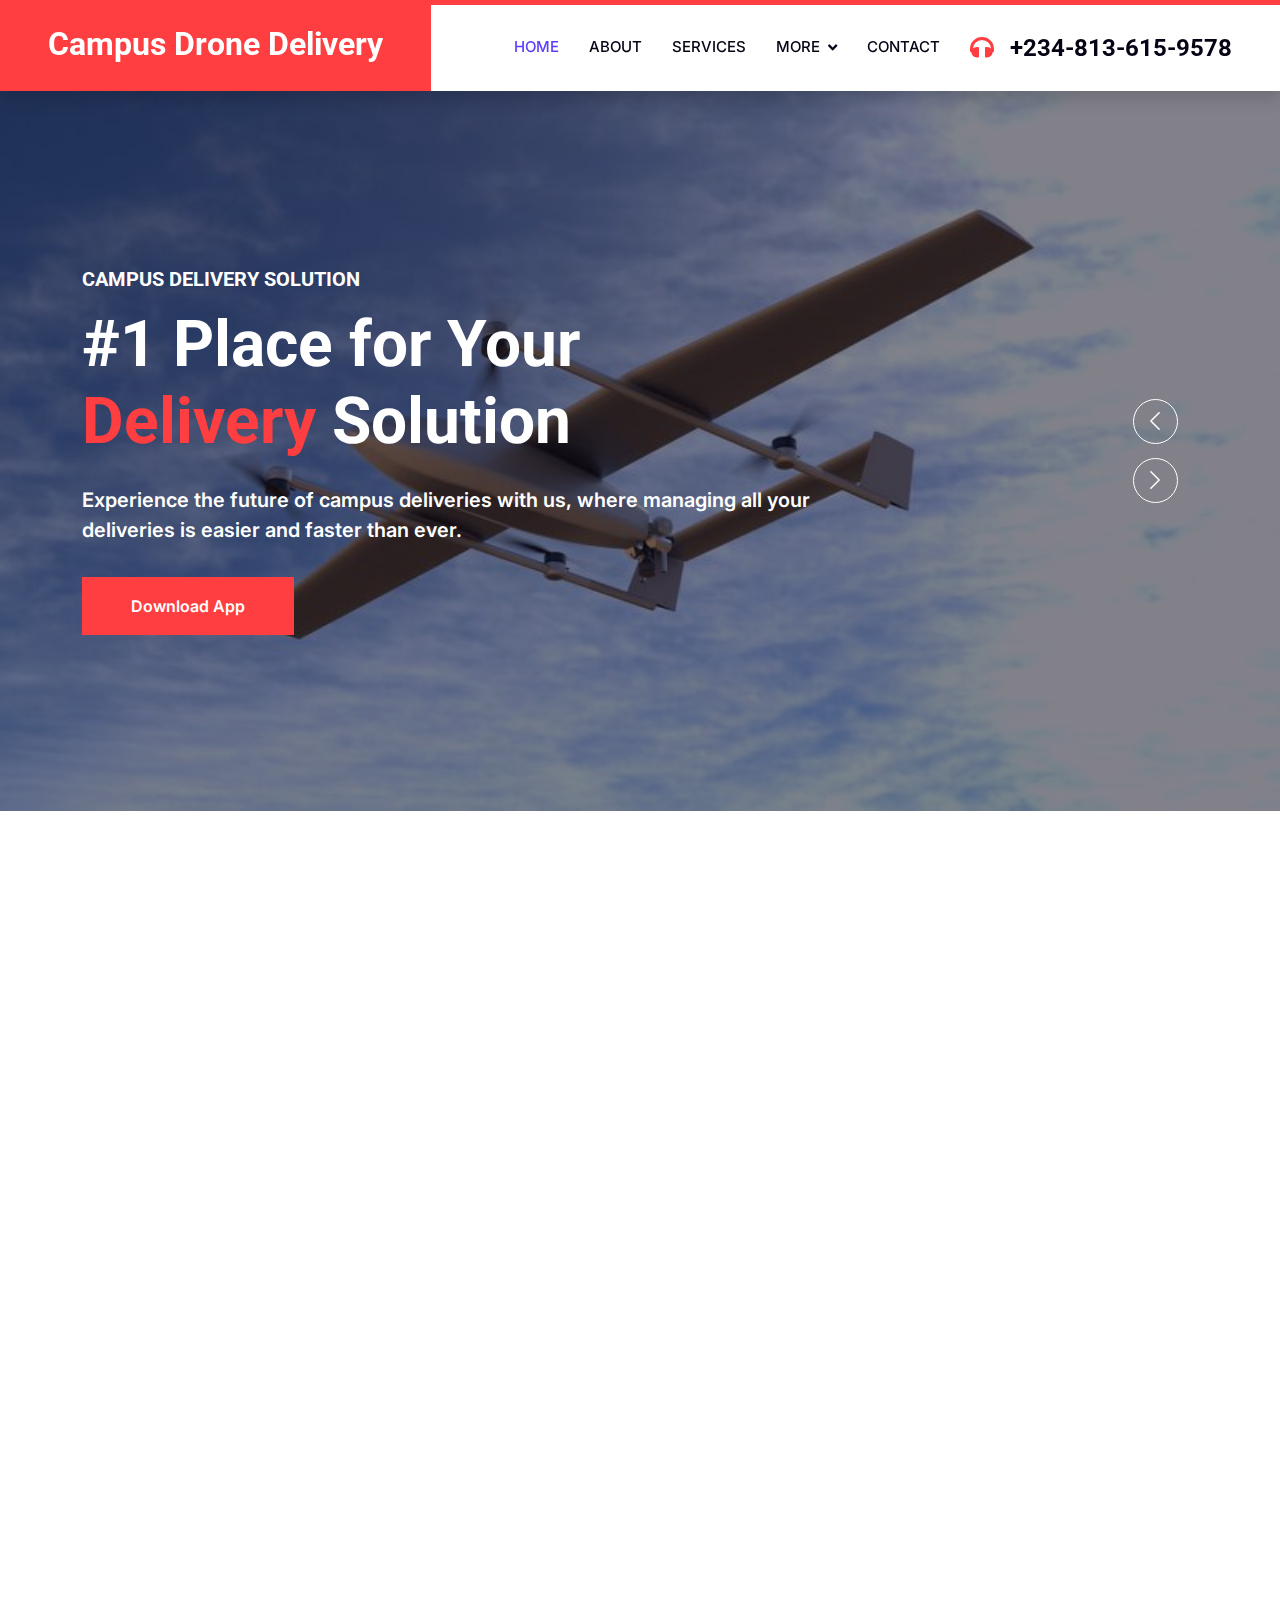
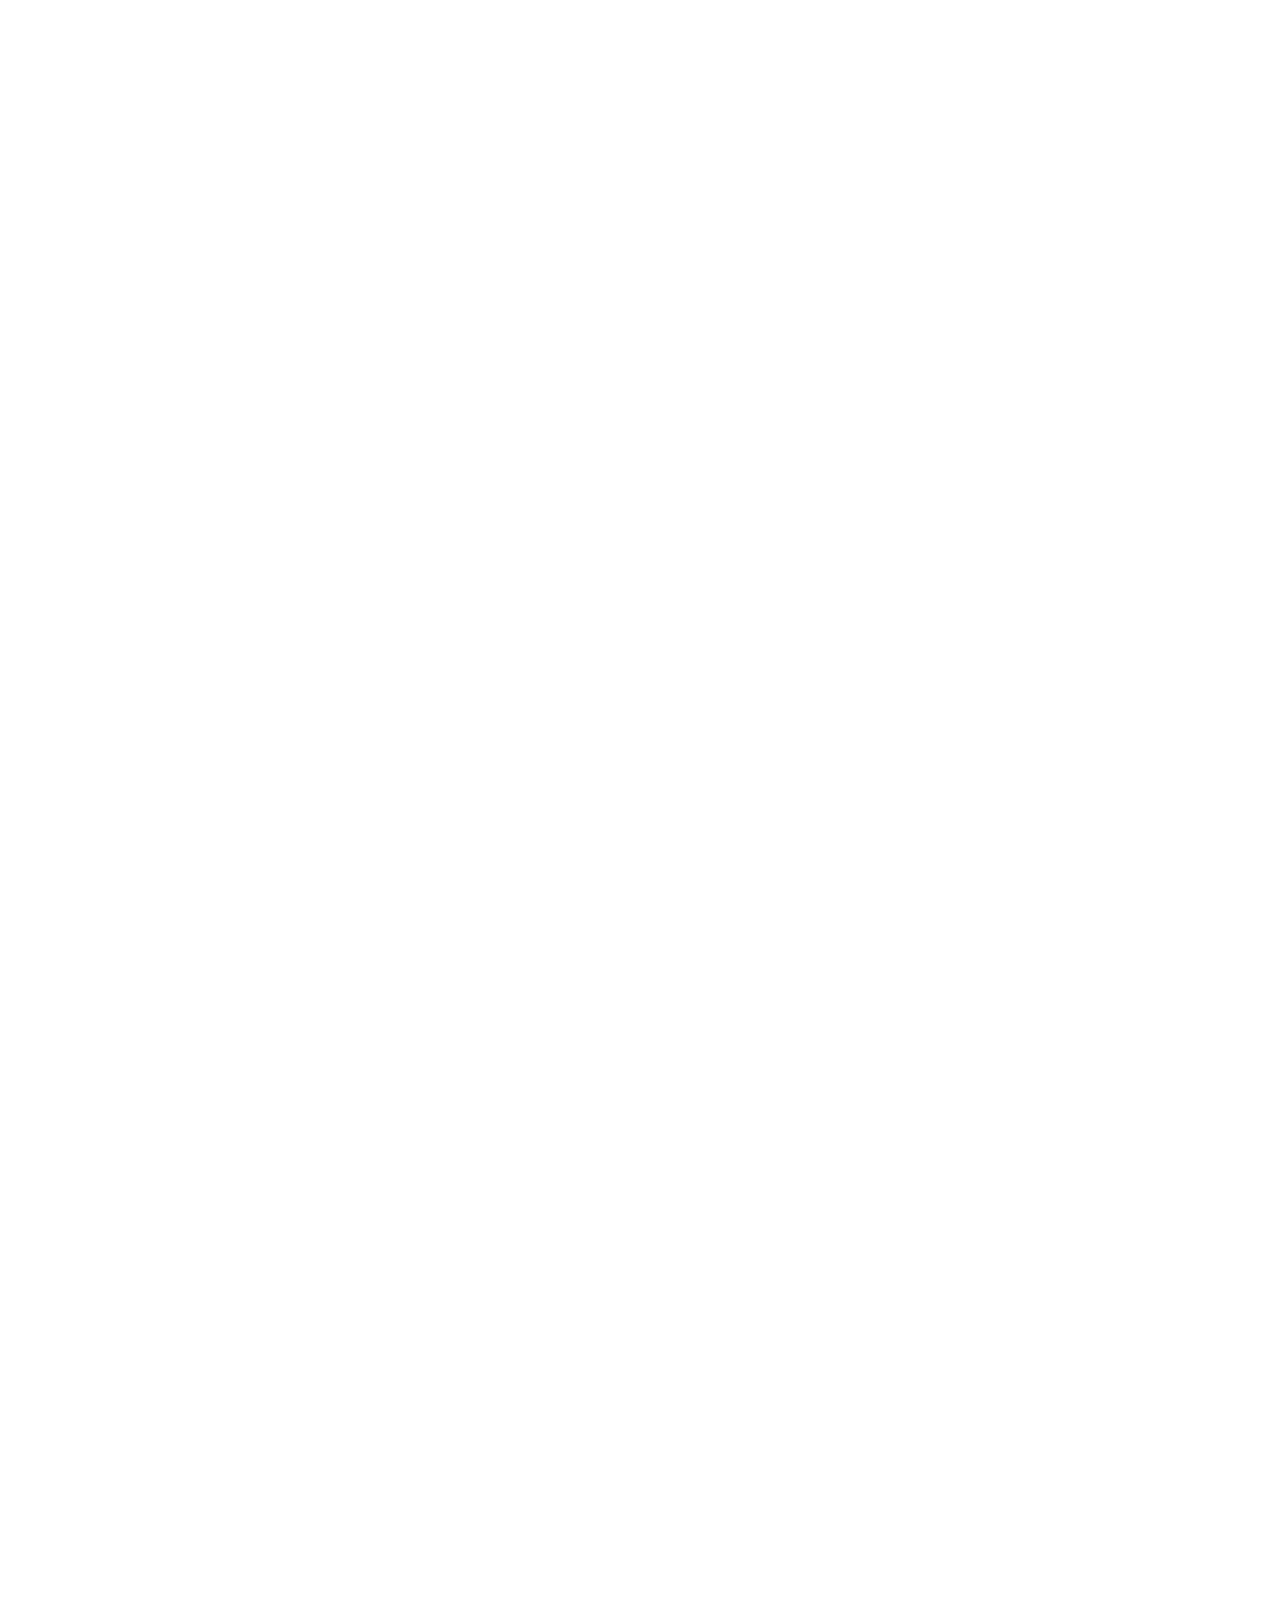
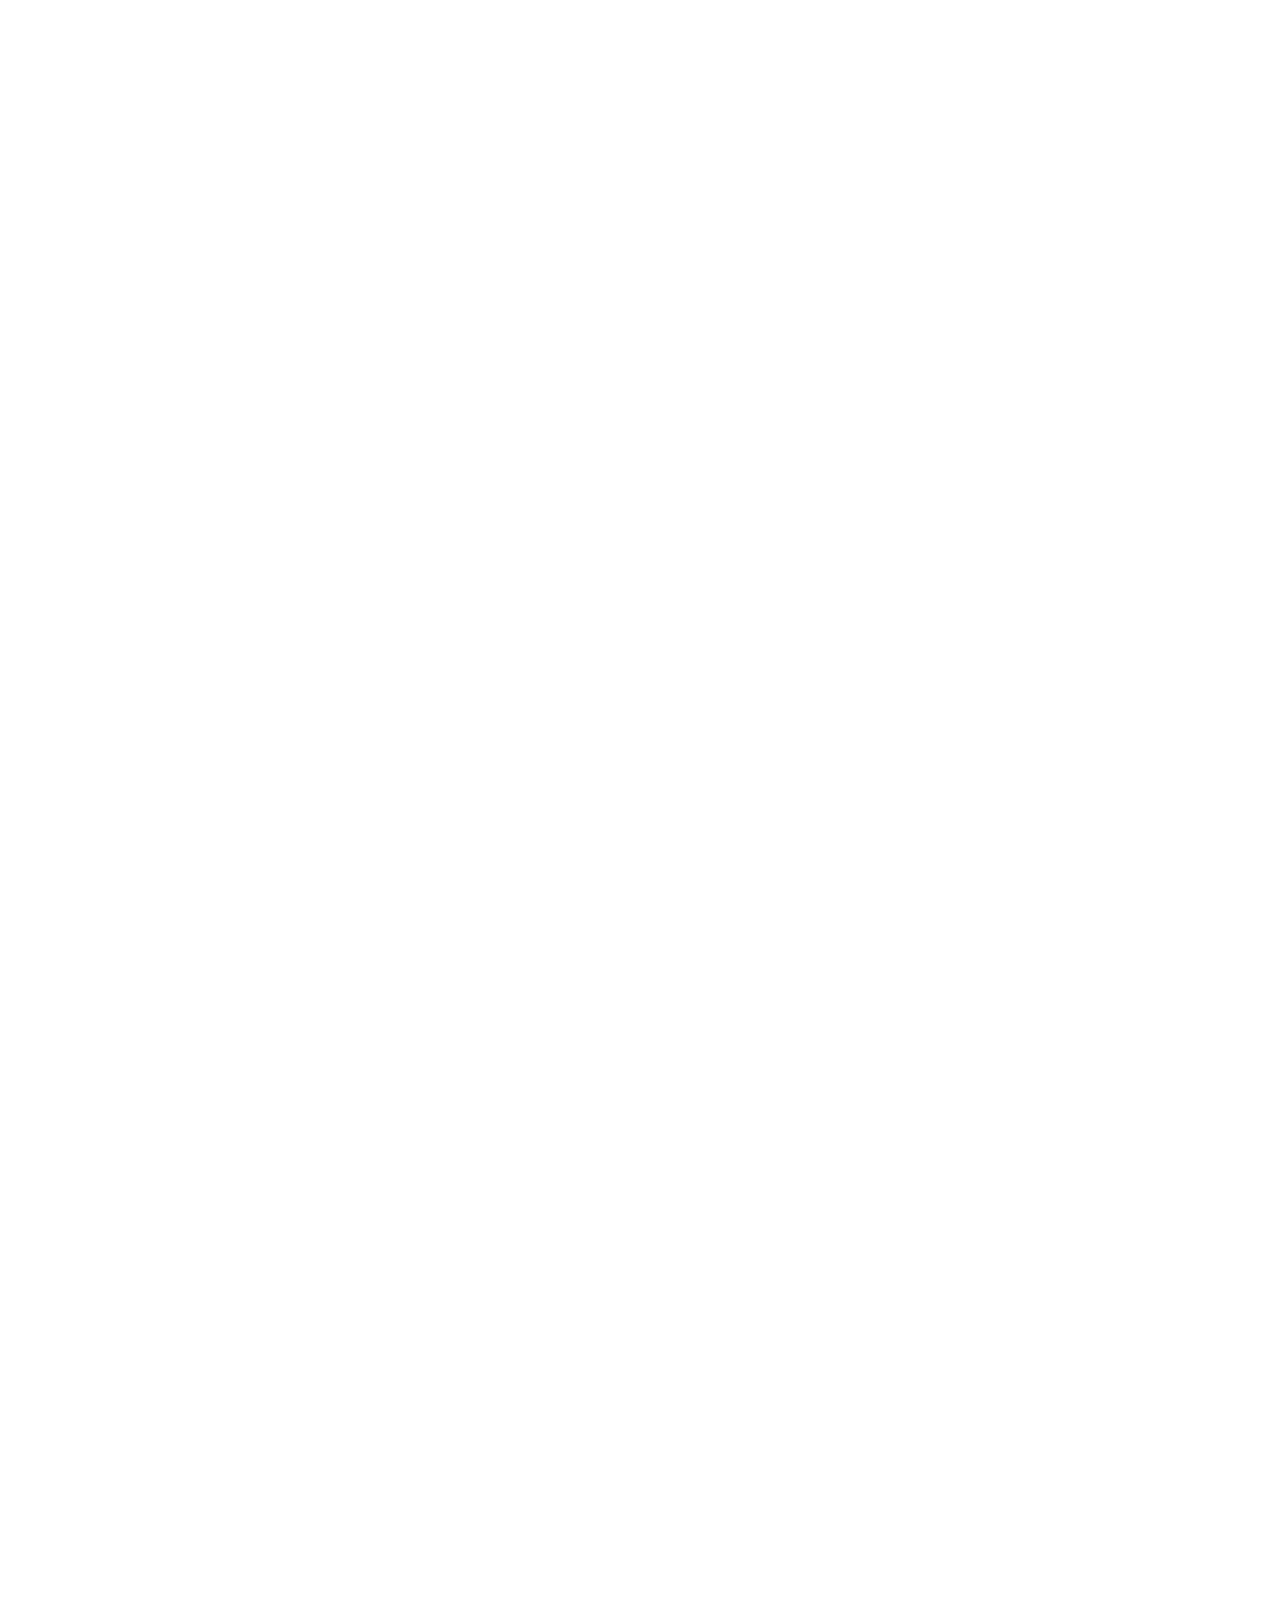
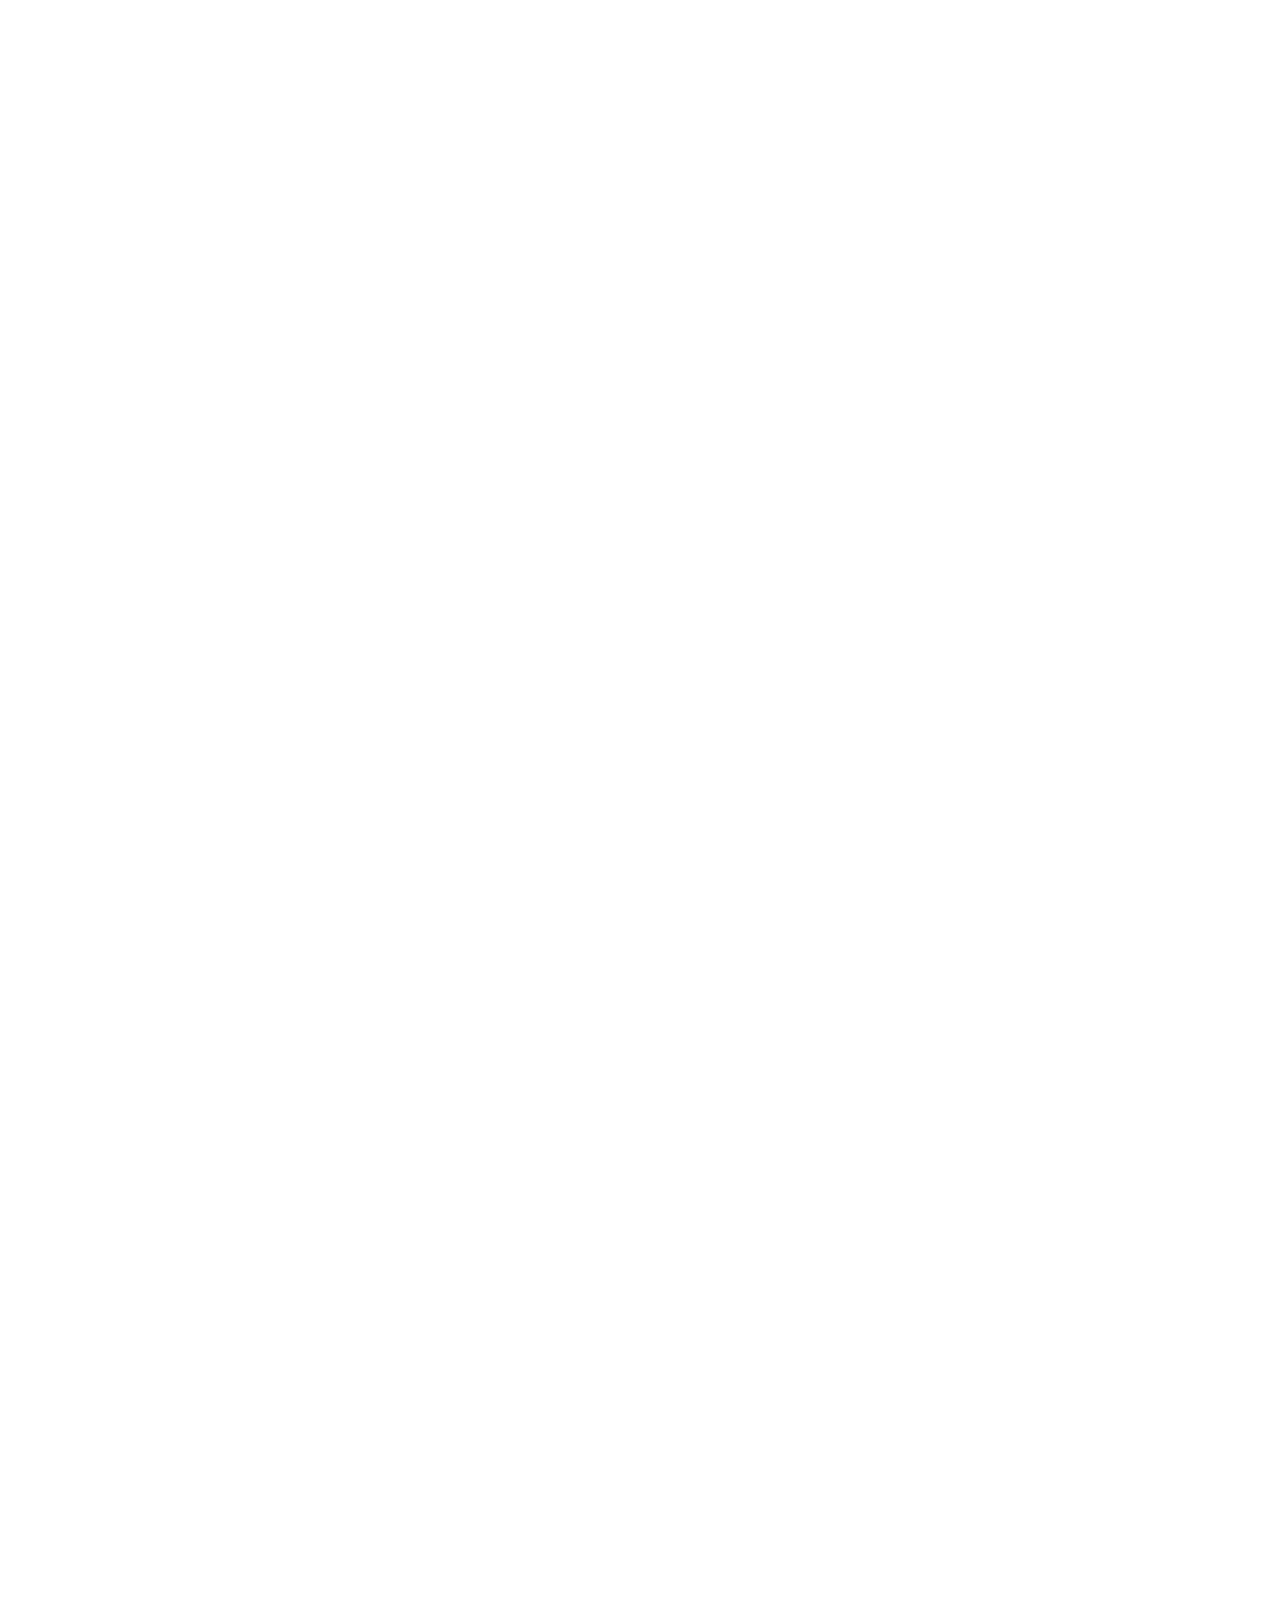
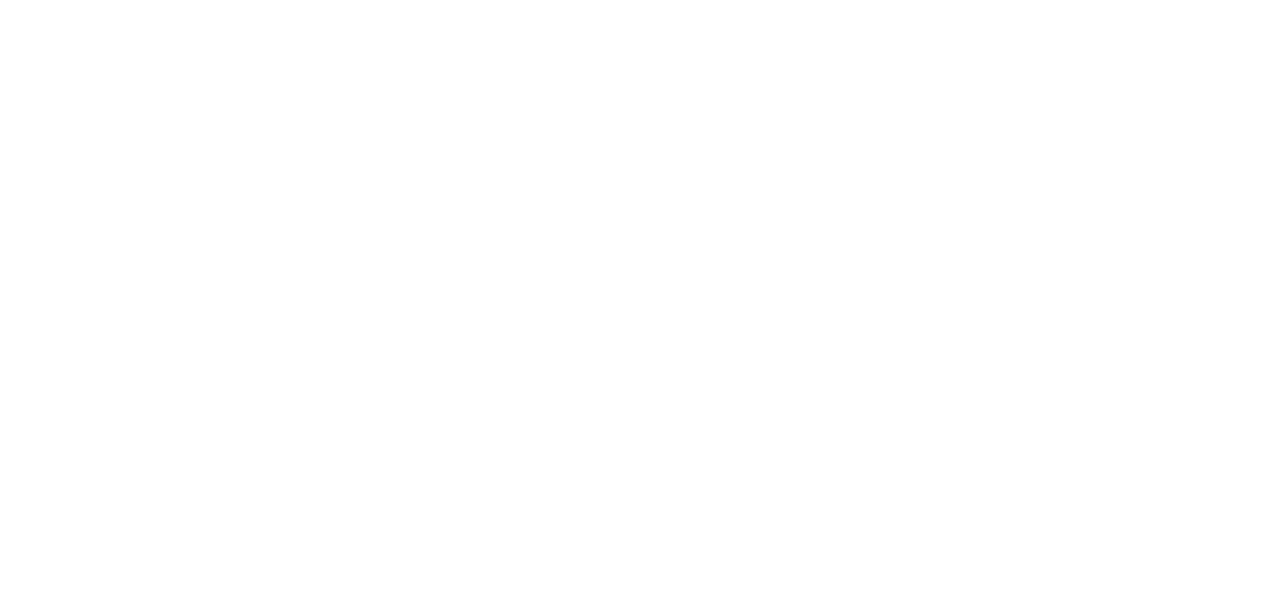
==== commit 87991947: "almost done" ====
--- a/index.html
+++ b/index.html
@@ -57,7 +57,7 @@
                 <a href="about.html" class="nav-item nav-link">About</a>
                 <a href="service.html" class="nav-item nav-link">Services</a>
                 <div class="nav-item dropdown">
-                    <a href="#" class="nav-link dropdown-toggle" data-bs-toggle="dropdown">Pages</a>
+                    <a href="#" class="nav-link dropdown-toggle" data-bs-toggle="dropdown">More</a>
                     <div class="dropdown-menu fade-up m-0">
                         <a href="team.html" class="dropdown-item">Our Team</a>
                         <a href="download.html" class="dropdown-item"> Download</a>
@@ -207,7 +207,7 @@
                 </div>
                 <div class="col-md-6 col-lg-4 wow fadeInUp" data-wow-delay="0.5s">
                     <div class="service-item p-4">
-                        <div class="overflow-hidden mb-4" style="min-height: 227px;">
+                        <div class="overflow-hidden mb-4" style="min-height: 325px;">
                             <img class="img-fluid" src="img/real_time_trcking.jpg" alt="">
                         </div>
                         <h4 class="mb-3">Real-Time Tracking</h4>
@@ -432,11 +432,11 @@
                     <div class="d-flex align-items-end mb-4">
                         <img class="img-fluid flex-shrink-0" src="img/client-5.jpeg" style="width: 80px; height: 80px;">
                         <div class="ms-4">
-                            <h5 class="mb-1">-Khairat Hamza</h5>
+                            <h5 class="mb-1">-K.H.Aliyu</h5>
                             <p class="m-0">Lecturer</p>
                         </div>
                     </div>  
-                    <p class="mb-0">"After witnessing the demo of this innovative technology. I can proudly say that this campus is on track to becoming one of the most renowned and fastest growing campuses in the entrire country."</p>
+                    <p class="mb-0">"After witnessing the demo of this innovative technology, I can proudly say that this campus is on track to becoming one of the most renowned and fastest growing campuses in the entrire country."</p>
                 </div>
             </div>
         </div>
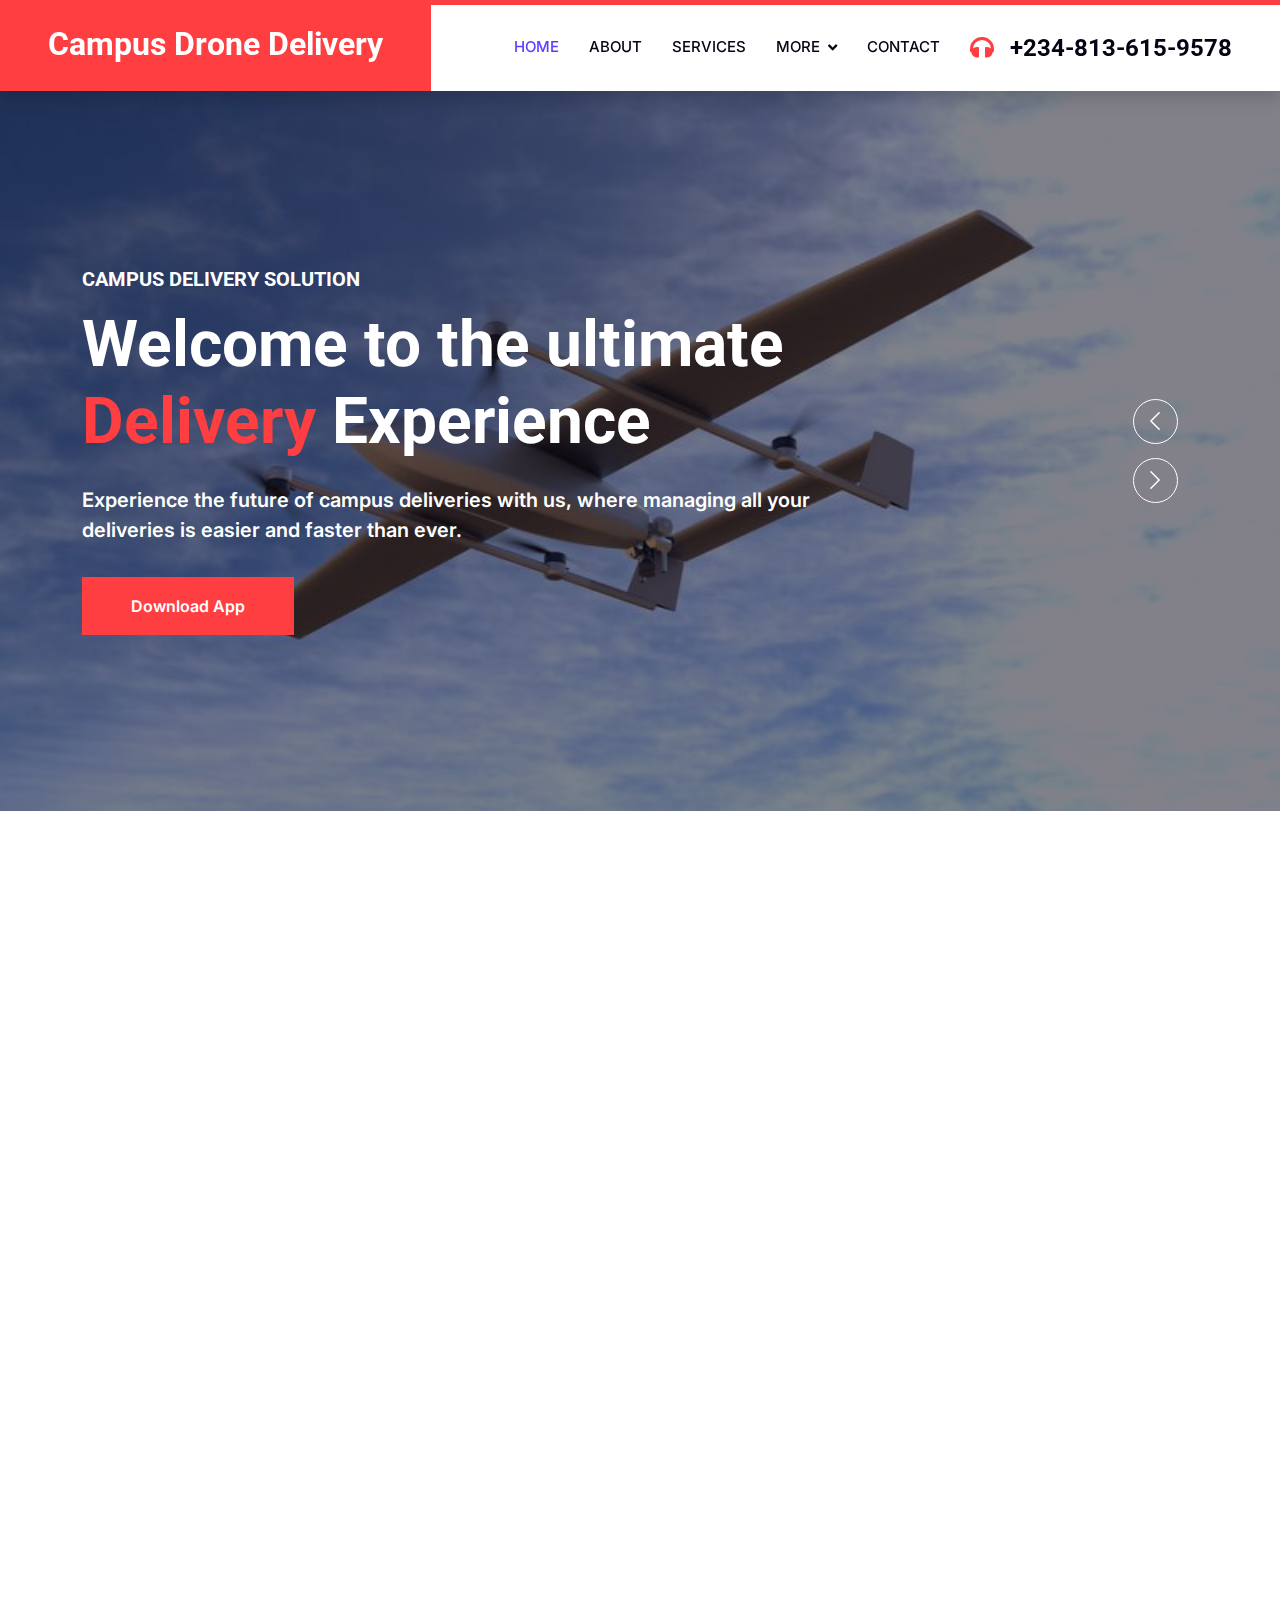
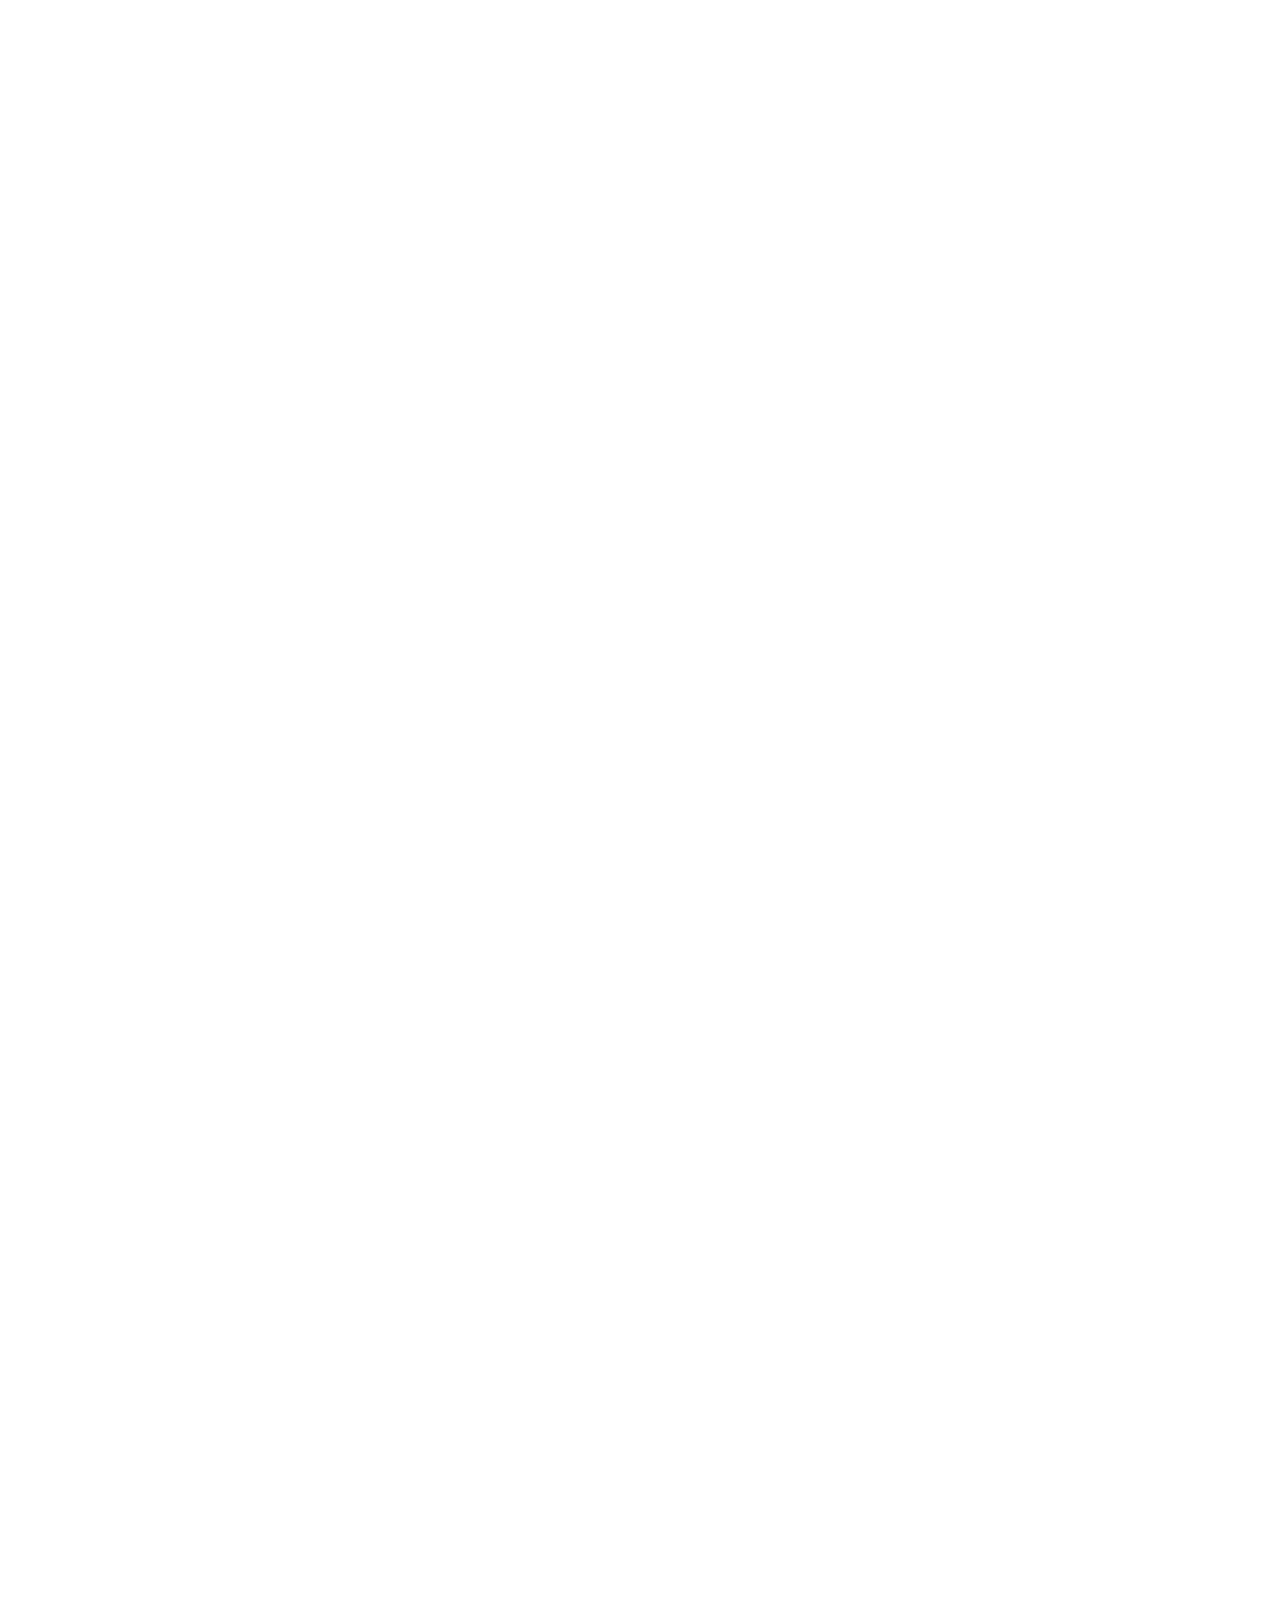
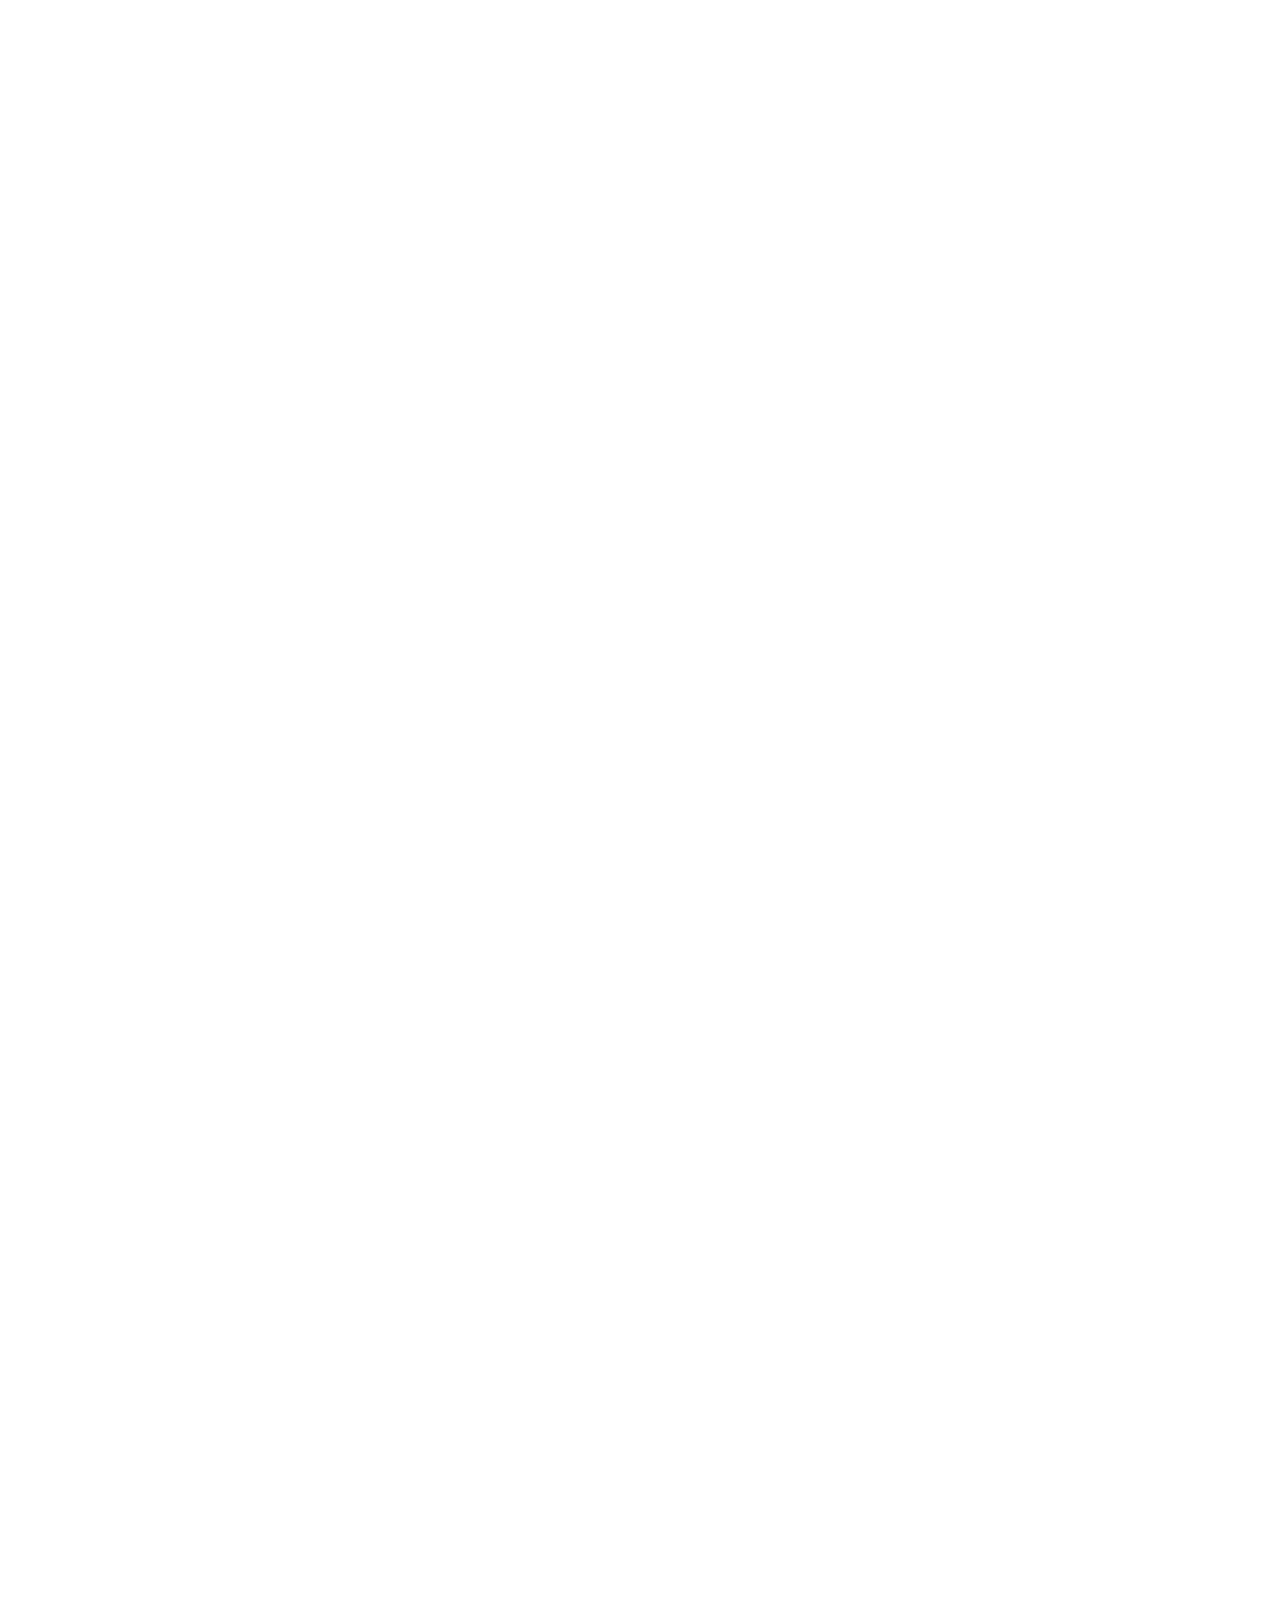
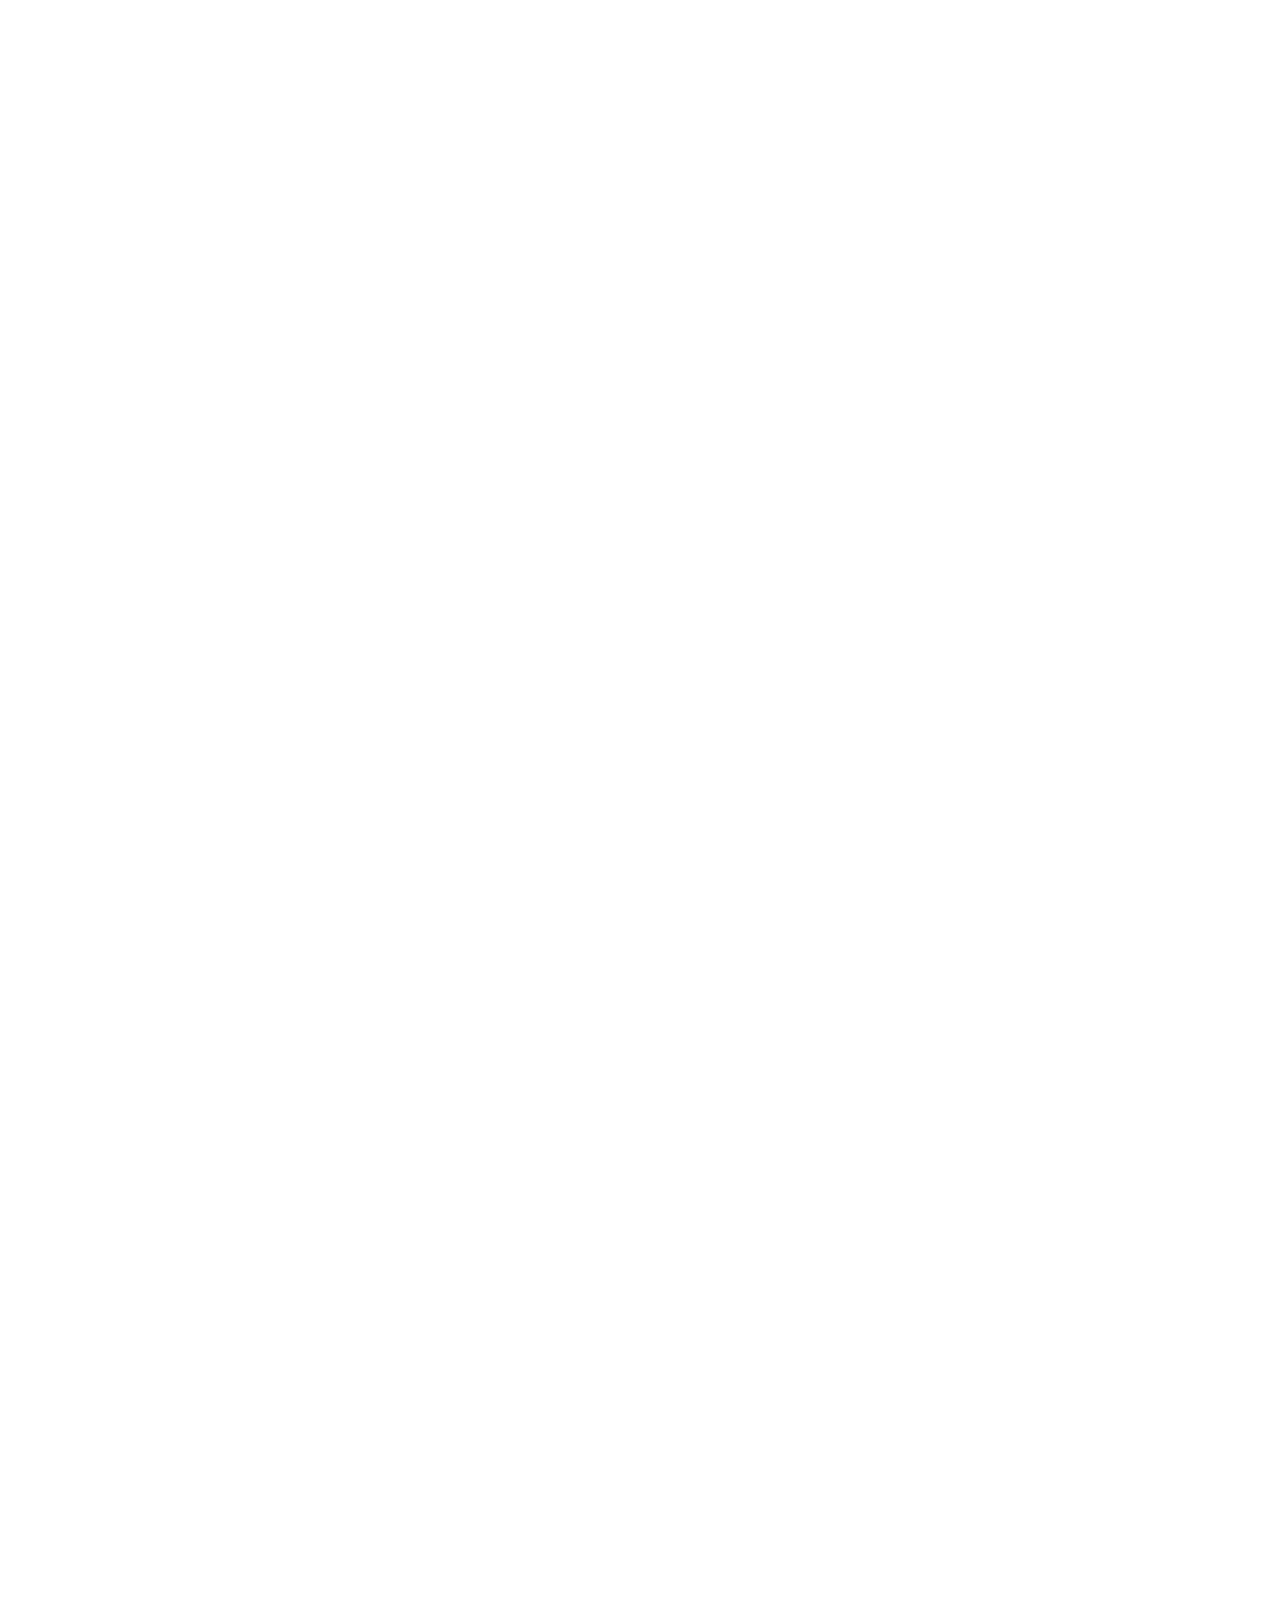
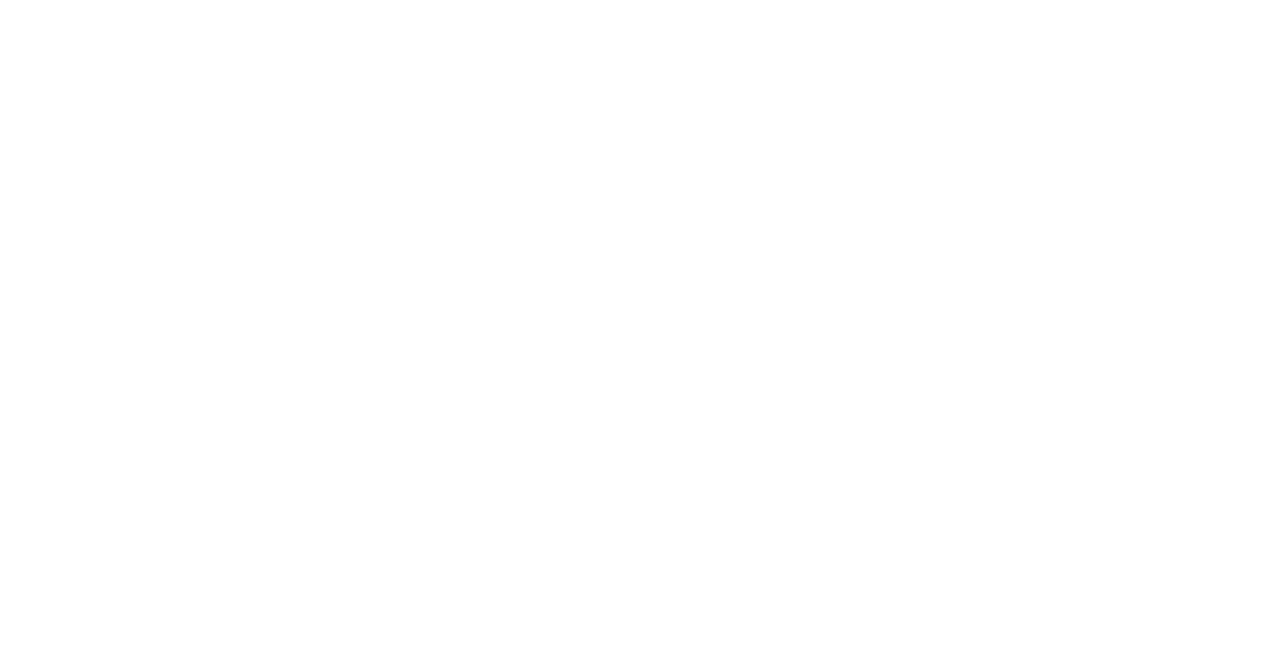
==== commit be9e639a: "semi final" ====
--- a/index.html
+++ b/index.html
@@ -81,9 +81,9 @@
                         <div class="row justify-content-start">
                             <div class="col-10 col-lg-8">
                                 <h5 class="text-white text-uppercase mb-3 animated slideInDown">Campus Delivery Solution</h5>
-                                <h1 class="display-3 text-white animated slideInDown mb-4">#1 Place for Your <span class="text-primary">Delivery</span> Solution</h1>
+                                <h1 class="display-3 text-white animated slideInDown mb-4">Welcome to the ultimate <span class="text-primary">Delivery</span> Experience</h1>
                                 <p class="fs-5 fw-medium text-white mb-4 pb-2">Experience the future of campus deliveries with us, where managing all your deliveries is easier and faster than ever.</p>
-                                <a href="" class="btn btn-primary py-md-3 px-md-5 me-3 animated slideInLeft">Download App</a>
+                                <a href="https://drive.google.com/drive/folders/1yXw7mGRCsk1V6vJAAhfQnzbZ5dDujWQd?usp=sharing" class="btn btn-primary py-md-3 px-md-5 me-3 animated slideInLeft">Download App</a>
 
                             </div>
                         </div>
@@ -99,7 +99,7 @@
                                 <h5 class="text-white text-uppercase mb-3 animated slideInDown">Campus delivery Solution</h5>
                                 <h1 class="display-3 text-white animated slideInDown mb-4">#1 Place For Your <span class="text-primary">Delivery</span> Solution</h1>
                                 <p class="fs-5 fw-medium text-white mb-4 pb-2">Experience the future of campus deliveries with us, where managing all your deliveries is easier and faster than ever.</p>
-                                <a href="" class="btn btn-primary py-md-3 px-md-5 me-3 animated slideInLeft">Download App</a>
+                                <a href="https://drive.google.com/drive/folders/1yXw7mGRCsk1V6vJAAhfQnzbZ5dDujWQd?usp=sharing" class="btn btn-primary py-md-3 px-md-5 me-3 animated slideInLeft">Download App</a>
                             </div>
                         </div>
                     </div>
@@ -135,7 +135,7 @@
                             <p class="m-0">Punctuality is our priority. We understand the fast-paced nature of campus life, where every minute counts. Our advanced drone technology ensures that your deliveries arrive precisely when you need them, whether it's a textbook for your next class, a snack during a study session, or essential supplies. With our commitment to timely delivery, you can focus on what matters most while we take care of the rest.</p>
                         </div>
                     </div>
-                    <a href="" class="btn btn-primary py-3 px-5">Download our App</a>
+                    <a href="https://drive.google.com/drive/folders/1yXw7mGRCsk1V6vJAAhfQnzbZ5dDujWQd?usp=sharing" class="btn btn-primary py-3 px-5">Download our App</a>
                 </div>
             </div>
         </div>
@@ -164,19 +164,19 @@
                         <div class="col-sm-6">
                             <div class="bg-primary p-4 mb-4 wow fadeIn" data-wow-delay="0.3s">
                                 <i class="fa fa-users fa-2x text-white mb-3"></i>
-                                <h2 class="text-white mb-2" data-toggle="counter-up">1234</h2>
+                                <h2 class="text-white mb-2" data-toggle="counter-up">345</h2>
                                 <p class="text-white mb-0">Happy Clients</p>
                             </div>
                             <div class="bg-secondary p-4 wow fadeIn" data-wow-delay="0.5s">
-                                <i class="fa fa-ship fa-2x text-white mb-3"></i>
-                                <h2 class="text-white mb-2" data-toggle="counter-up">1234</h2>
+                                <i class="fa icofont-rocket text-white mb-3 fa-3x"></i>
+                                <h2 class="text-white mb-2" data-toggle="counter-up">500</h2>
                                 <p class="text-white mb-0">Deliveries made</p>
                             </div>
                         </div>
                         <div class="col-sm-6">
                             <div class="bg-success p-4 wow fadeIn" data-wow-delay="0.7s">
                                 <i class="fa fa-star fa-2x text-white mb-3"></i>
-                                <h2 class="text-white mb-2" data-toggle="counter-up">1234</h2>
+                                <h2 class="text-white mb-2" data-toggle="counter-up">120</h2>
                                 <p class="text-white mb-0">Customer Reviews</p>
                             </div>
                         </div>
@@ -298,16 +298,17 @@
                 <div class="col-lg-3 col-md-6 wow fadeInUp" data-wow-delay="0.3s">
                     <div class="team-item p-4">
                         <div class="overflow-hidden mb-4">
-                            <img class="img-fluid" src="img/Team.jpg" alt="">
+                            <img class="img-fluid" src="img/daniel-removebg-preview.png" alt="">
                         </div>
                         <h5 class="mb-0">Daniel Alayande</h5>
                         <p> Hardware Design and Prototyping</p>
                         <div class="btn-slide mt-1">
                             <i class="fa fa-share"></i>
                             <span>
-                                <a href=""><i class="fab fa-facebook-f"></i></a>
-                                <a href="https://x.com/alayandedaniel?lang=en"><i class="fab fa-twitter"></i></a>
-                                <a href="https://ng.linkedin.com/in/alayande-daniel-6a044417a"><i class="fab fa-linkedin-in"></i></a>
+                                <a href="https://web.facebook.com/alayande.daniel"><i class="fab fa-facebook-f"></i></a>
+                                <a href="https://x.com/alayandedaniel"><i class="fab fa-twitter"></i></a>
+                                <a href="https://ng.linkedin.com/in/alayande-daniel-6a044417a?original_referer=https%3A%2F%2Fwww.google.com%2F"><i class="fab fa-linkedin-in"></i>
+                                <a href="https://www.instagram.com/alayande_daniel/"><i class="fab fa-instagram"></i></a>
                             </span>
                         </div>
                     </div>
@@ -315,16 +316,17 @@
                 <div class="col-lg-3 col-md-6 wow fadeInUp" data-wow-delay="0.5s">
                     <div class="team-item p-4">
                         <div class="overflow-hidden mb-4">
-                            <img class="img-fluid" src="img/Team.jpg" alt="">
+                            <img class="img-fluid" src="img/haaassan-removebg-preview.png" alt="">
                         </div>
                         <h5 class="mb-0">Hassan Ibrahim Hassan</h5>
-                        <p>Dev Ops</p>
+                        <p>Dev Ops, Networking & cloud Engineer</p>
                         <div class="btn-slide mt-1">
                             <i class="fa fa-share"></i>
                             <span>
-                                <a href=""><i class="fab fa-facebook-f"></i></a>
+                                <a href="https://web.facebook.com/profile.php?id=100013765982017"><i class="fab fa-facebook-f"></i></a>
                                 <a href="https://x.com/HassanHassan_i"><i class="fab fa-twitter"></i></a>
-                                <a href="https://t.co/M3aX230Ncn"><i class="fab fa-linkedin-in"></i></a>
+                                <a href="http://linkedin.com/in/hassan-hassan-8864aa268"><i class="fab fa-linkedin-in"></i>
+                                <a href="https://www.instagram.com/i_hvssvn/"><i class="fab fa-instagram"></i></a>
                             </span>
                         </div>
                     </div>
@@ -332,16 +334,17 @@
                 <div class="col-lg-3 col-md-6 wow fadeInUp" data-wow-delay="0.7s">
                     <div class="team-item p-4">
                         <div class="overflow-hidden mb-4">
-                            <img class="img-fluid" src="img/Team.jpg" alt="">
+                            <img class="img-fluid" src="img/tataaa-removebg-preview.png" alt="" style="max-width: 180px;" style="max-height: 200px;">
                         </div>
                         <h5 class="mb-0">Aisha Ibrahim Abdullahi</h5>
                         <p>Frontend Developer</p>
                         <div class="btn-slide mt-1">
                             <i class="fa fa-share"></i>
                             <span>
-                                <a href=""><i class="fab fa-facebook-f"></i></a>
+                                <a href="https://web.facebook.com/ayshatuuuu/"><i class="fab fa-facebook-f"></i></a>
                                 <a href="https://x.com/ayshatu_tata"><i class="fab fa-twitter"></i></a>
-                                <a href=""><i class="fab fa-linkedin-in"></i></a>
+                                <a href=""><i class="fab fa-linkedin-in"></i>
+                                <a href="https://www.instagram.com/ayshatatah/"><i class="fab fa-instagram"></i></a>
                             </span>
                         </div>
                     </div>
@@ -349,16 +352,17 @@
                 <div class="col-lg-3 col-md-6 wow fadeInUp" data-wow-delay="0.9s">
                     <div class="team-item p-4">
                         <div class="overflow-hidden mb-4">
-                            <img class="img-fluid" src="img/Team.jpg" alt="">
+                            <img class="img-fluid" src="img/zonzonn-removebg-preview.png" alt="">
                         </div>
                         <h5 class="mb-0">David Simon Zonzon</h5>
                         <p>Backend Developer</p>
                         <div class="btn-slide mt-1">
                             <i class="fa fa-share"></i>
                             <span>
-                                <a href=""><i class="fab fa-facebook-f"></i></a>
-                                <a href="https://x.com/zonzondavid"><i class="fab fa-twitter"></i></a>
-                                <a href="https://www.linkedin.com/in/david-zonzon-323aab102/?originalSubdomain=ng"><i class="fab fa-linkedin-in"></i></a>
+                                <a href="https://www.facebook.com/david.zonzon.7"><i class="fab fa-facebook-f"></i></a>
+                                <a href="https://x.com/montrellomusic"><i class="fab fa-twitter"></i></a>
+                                <a href="https://ng.linkedin.com/in/david-zonzon"><i class="fab fa-linkedin-in"></i>
+                                <a href="https://www.instagram.com/prod_montrello"><i class="fab fa-instagram"></i></a>
                             </span>
                         </div>
                     </div>
@@ -366,16 +370,17 @@
                 <div class="col-lg-3 col-md-6 wow fadeInUp" data-wow-delay="0.3s">
                     <div class="team-item p-4">
                         <div class="overflow-hidden mb-4">
-                            <img class="img-fluid" src="img/Team.jpg" alt="">
+                            <img class="img-fluid" src="img/yusuf.jpg" alt="">
                         </div>
                         <h5 class="mb-0">Yusuf Abdulhadi</h5>
                         <p>Backend Developer</p>
                         <div class="btn-slide mt-1">
                             <i class="fa fa-share"></i>
                             <span>
-                                <a href=""><i class="fab fa-facebook-f"></i></a>
-                                <a href=""><i class="fab fa-twitter"></i></a>
-                                <a href="https://ng.linkedin.com/in/yusuf-abdulhadi-5375911a1?trk=people-guest_people_search-card"><i class="fab fa-linkedin-in"></i></a>
+                                <a href="https://facebook.com/yusuf.abdul.1297"><i class="fab fa-facebook-f"></i></a>
+                                <a href="https://x.com/abbatii_2"><i class="fab fa-twitter"></i></a>
+                                <a href="https://www.linkedin.com/in/yusuf-abdulhadi-5375911a1/"><i class="fab fa-linkedin-in"></i>
+                                <a href="https://www.instagram.com/abbatee_09?igsh=MW11OGMzbGZiYjNiaQ%3D%3D&utm_source=qr"><i class="fab fa-instagram"></i></a>
                             </span>
                         </div>
                     </div>
@@ -488,7 +493,7 @@
                         &copy; <a class="border-bottom" href="#">2024 Campus Drone Delivery</a>, All Right Reserved.
                     </div>
                     <div class="col-md-6 text-center text-md-end">
-                        Download the <a class="border-bottom" href="download.html">Campus Drone Delivery App</a>
+                        Download the <a class="border-bottom" href="https://drive.google.com/drive/folders/1yXw7mGRCsk1V6vJAAhfQnzbZ5dDujWQd?usp=sharing">Campus Drone Delivery App</a>
                     </div>
                 </div>
             </div>
